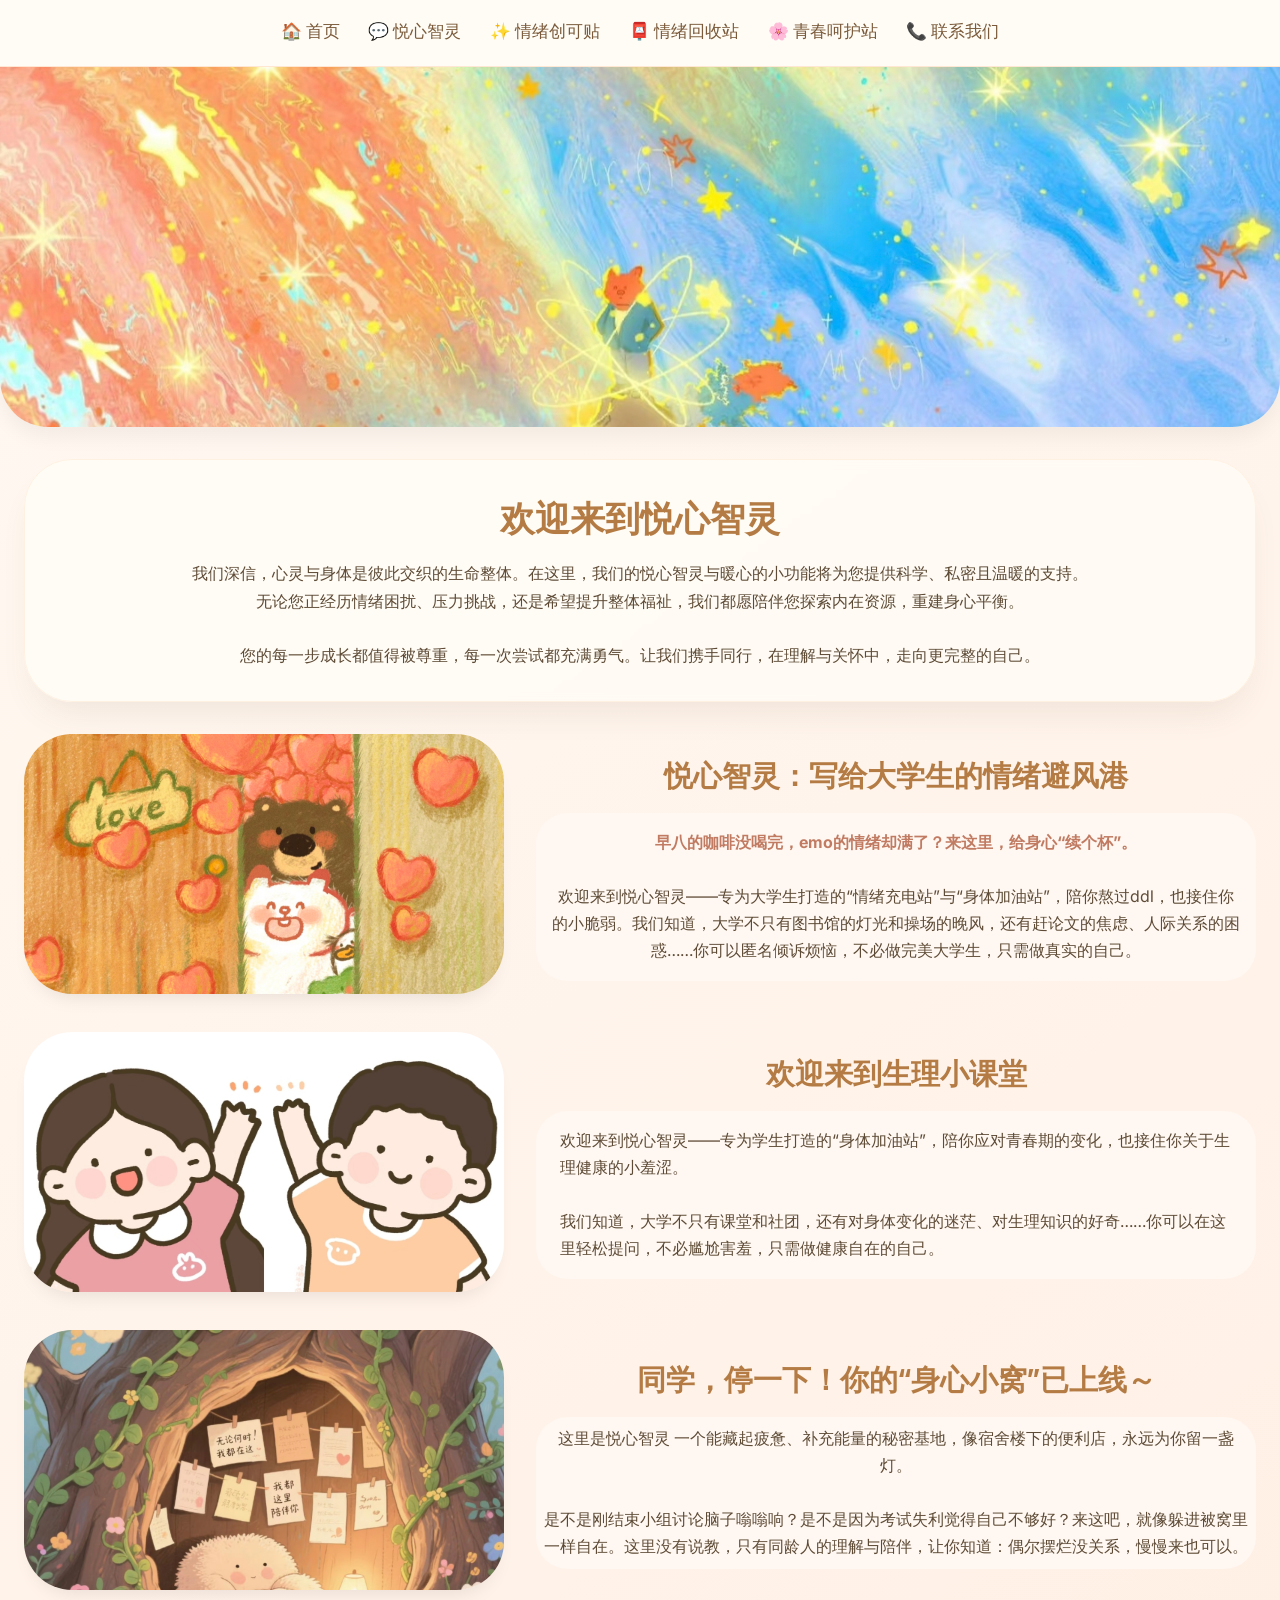
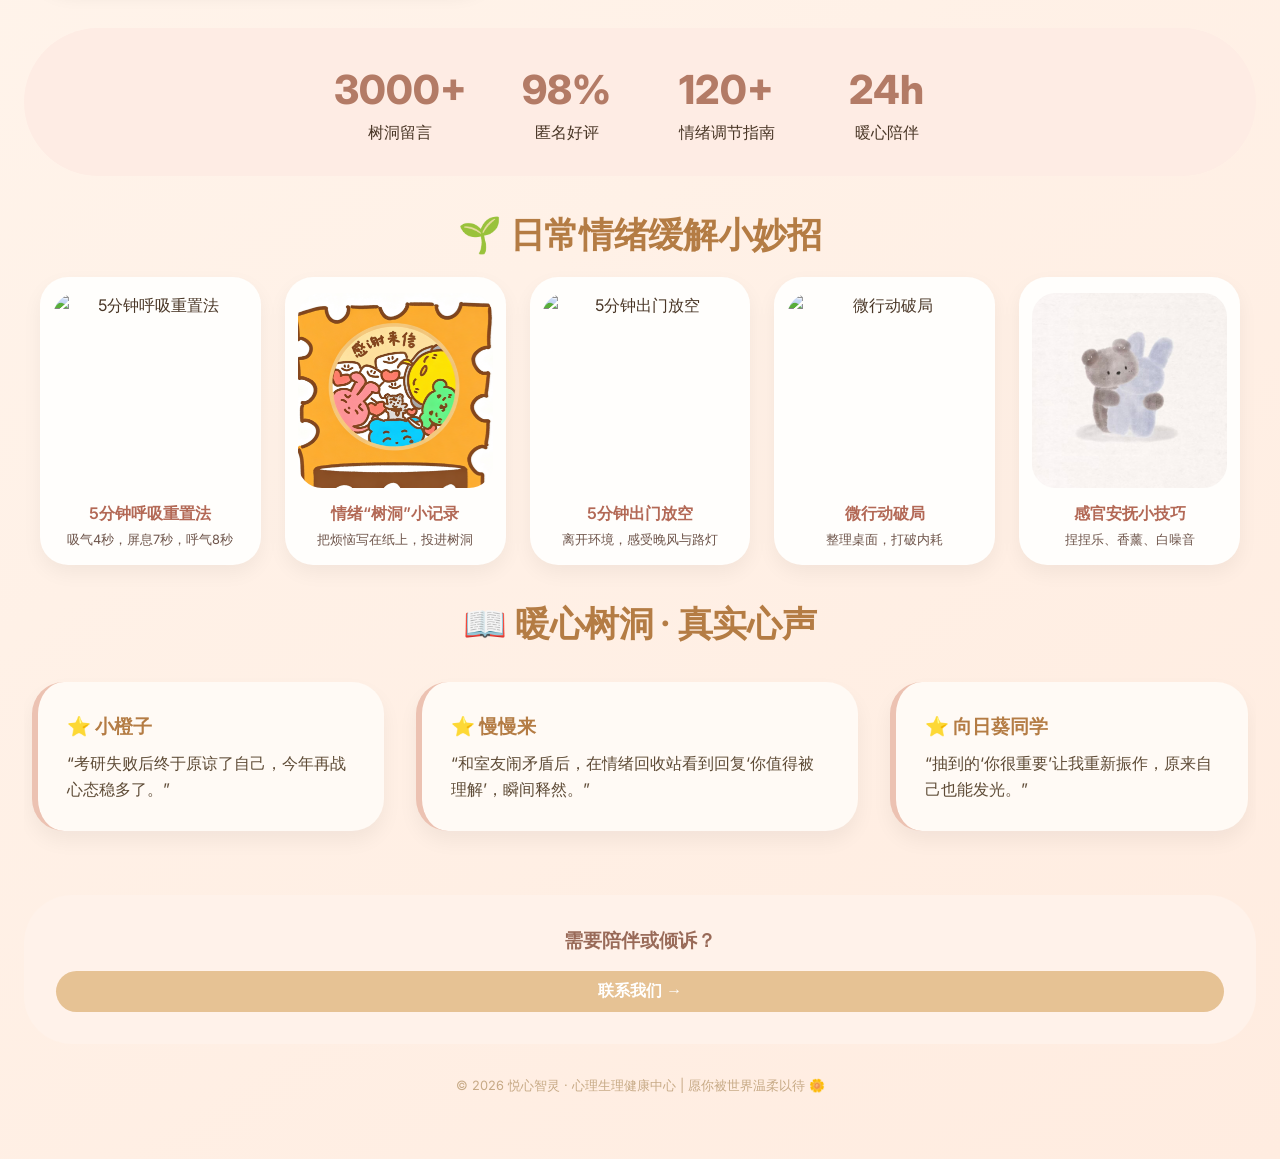
==== index.html @ 8deb1a59 "Add files via upload" ====
<!DOCTYPE html>
<html lang="zh-CN">
<head>
    <meta charset="UTF-8">
    <meta name="viewport" content="width=device-width, initial-scale=1.0, user-scalable=yes">
    <title>心屿暖伴 · 悦心智灵</title>
    <link href="https://fonts.googleapis.com/css2?family=Inter:opsz,wght@14..32,300;400;500;600&family=Quicksand:wght@400;500;600&display=swap" rel="stylesheet">
    <style>
        * {
            margin: 0;
            padding: 0;
            box-sizing: border-box;
        }

        body {
            background: linear-gradient(145deg, #fff9f2 0%, #ffece0 100%);
            font-family: 'Inter', 'Quicksand', 'PingFang SC', 'Microsoft YaHei', sans-serif;
            color: #4a3727;
            line-height: 1.5;
        }

        ::-webkit-scrollbar { width: 6px; }
        ::-webkit-scrollbar-track { background: #f7e8da; border-radius: 10px; }
        ::-webkit-scrollbar-thumb { background: #e2c7a5; border-radius: 10px; }

        /* 导航栏样式 */
        .navbar {
            background: rgba(255, 252, 245, 0.96);
            backdrop-filter: blur(12px);
            padding: 0.8rem 2rem;
            border-bottom: 1px solid #ffe7d4;
            position: sticky;
            top: 0;
            z-index: 100;
        }
        .nav-left {
            display: flex;
            gap: 1.8rem;
            flex-wrap: wrap;
            align-items: center;
            justify-content: center;
        }
        .nav-left a {
            color: #7a5a3a;
            text-decoration: none;
            font-weight: 500;
            font-size: 1.05rem;
            padding: 0.4rem 0;
            transition: 0.2s;
            cursor: pointer;
            border-bottom: 2px solid transparent;
        }
        .nav-left a:hover {
            color: #b16224;
            border-bottom-color: #e9b6a8;
        }

        /* 轮播图 */
        .carousel {
            position: relative;
            width: 100%;
            height: 360px;
            overflow: hidden;
            border-radius: 0 0 48px 48px;
            box-shadow: 0 10px 20px rgba(0,0,0,0.05);
        }
        .carousel-item {
            position: absolute;
            width: 100%;
            height: 100%;
            background-size: cover;
            background-position: center;
            opacity: 0;
            transition: opacity 1s ease;
        }
        .carousel-item.active { opacity: 1; }
        .item1 { background-image: url('images/1.jpg.jpg'); }
        .item2 { background-image: url('images/2.jpg.jpg'); }
        .item3 { background-image: url('images/3.jpg.jpg'); }
        .item4 { background-image: url('images/4.jpg.jpg'); }
        .item5 { background-image: url('images/5.jpg.jpg'); }

        .container {
            max-width: 1300px;
            margin: 2rem auto;
            padding: 0 1.5rem;
        }

        .page { display: none; }
        .page.active { display: block; }

        /* 首页卡片通用样式 */
        .welcome-card {
            background: rgba(255, 252, 245, 0.9);
            backdrop-filter: blur(4px);
            border-radius: 48px;
            box-shadow: 0 20px 35px -12px rgba(100, 70, 40, 0.1);
            border: 1px solid #fff1e2;
            padding: 2rem;
            margin-bottom: 2rem;
            transition: transform 0.2s;
            text-align: center;
        }
        .main-title {
            font-size: 2.2rem;
            font-weight: 700;
            color: #b47c44;
            margin-bottom: 1rem;
            text-align: center;
        }
        .sub-title { font-size: 1.2rem; color: #d9a066; margin-bottom: 1rem; text-align: center; }
        .content-text { font-size: 1rem; color: #5e4b36; line-height: 1.7; text-align: center; max-width: 900px; margin: 0 auto; }

        /* 情绪皆意义板块 */
        .emotion-section {
            background: #fffef9;
            border-radius: 55px;
            padding: 2rem;
            margin: 2rem 0;
            text-align: center;
            box-shadow: 0 12px 24px -10px rgba(0,0,0,0.05);
            border: 1px solid #fbe5d0;
        }
        .emotion-title {
            font-size: 2rem;
            font-weight: 800;
            color: #b47c44;
            margin-bottom: 1rem;
        }
        .emotion-desc {
            font-size: 1.1rem;
            color: #6c4e2c;
            max-width: 800px;
            margin: 0 auto 2rem auto;
            line-height: 1.6;
            background: #fef2e6;
            padding: 1rem 1.8rem;
            border-radius: 56px;
            text-wrap: balance;
            box-shadow: 0 2px 8px rgba(0,0,0,0.02);
        }
        .emotion-grid {
            display: grid;
            grid-template-columns: repeat(4, 1fr);
            gap: 1.5rem;
            margin-top: 1rem;
        }
        .emotion-card {
            text-align: center;
            background: #fffcf7;
            border-radius: 32px;
            padding: 1rem 0.5rem;
            transition: transform 0.2s;
            box-shadow: 0 4px 12px rgba(0,0,0,0.02);
        }
        .emotion-card:hover {
            transform: translateY(-4px);
        }
        .emotion-card img {
            width: 100%;
            aspect-ratio: 1 / 1;
            object-fit: cover;
            border-radius: 28px;
            background: #f7e9dc;
            box-shadow: 0 6px 14px rgba(0,0,0,0.05);
        }
        .emotion-card p {
            margin-top: 0.8rem;
            font-size: 0.9rem;
            font-weight: 500;
            color: #8e6a41;
            line-height: 1.3;
            background: #fef0e2;
            padding: 0.5rem 0.8rem;
            border-radius: 40px;
            display: inline-block;
            width: auto;
            max-width: 90%;
            box-shadow: 0 2px 6px rgba(0,0,0,0.02);
        }
        @media (max-width: 900px) {
            .emotion-grid { grid-template-columns: repeat(2, 1fr); }
        }
        @media (max-width: 500px) {
            .emotion-grid { grid-template-columns: 1fr; }
        }

        /* 为什么要管理情绪板块 */
        .emotion-management {
            background: #fffef9;
            border-radius: 48px;
            padding: 2.5rem 2rem 2rem 2rem;
            margin: 2rem 0;
            box-shadow: 0 20px 30px -12px rgba(0,0,0,0.1);
            border: 1px solid #fbe5d0;
        }
        .manage-title {
            font-size: 2.6rem;
            font-weight: 800;
            color: #b47c44;
            text-align: center;
            margin-bottom: 1.5rem;
            letter-spacing: -0.5px;
            text-shadow: 0 2px 4px rgba(0,0,0,0.02);
        }
        .manage-desc {
            font-size: 1.3rem;
            color: #6c4e2c;
            text-align: center;
            max-width: 850px;
            margin: 0 auto 2rem auto;
            line-height: 1.7;
            background: #fef2e6;
            padding: 1.4rem 2rem;
            border-radius: 64px;
            box-shadow: 0 6px 14px rgba(0,0,0,0.04);
            font-weight: 500;
        }
        .quote-card {
            background: #fffef9;
            border-radius: 50px;
            padding: 2rem;
            text-align: center;
            border: 1px solid #fbe5d0;
            max-width: 800px;
            margin: 0 auto;
        }
        .quote-text {
            background: #fef2e6;
            border-radius: 48px;
            padding: 1.5rem;
            margin: 1.5rem 0;
            font-size: 1.5rem;
            color: #6c4e2c;
        }
        .quote-buttons {
            display: flex;
            justify-content: center;
            flex-wrap: wrap;
            gap: 12px;
            margin: 1rem 0;
        }
        .quote-btn {
            background: #f3e4d4;
            border: none;
            border-radius: 60px;
            padding: 8px 20px;
            font-weight: 500;
            color: #8e6a41;
            cursor: pointer;
            transition: 0.2s;
        }
        .quote-btn:hover, .quote-btn.active {
            background: #e2bc8c;
            color: white;
        }

        /* 悦心智灵功能介绍板块 */
        .intro-section {
            background: #fffef9;
            border-radius: 48px;
            padding: 2rem;
            margin: 2rem 0;
            box-shadow: 0 12px 24px -10px rgba(0,0,0,0.05);
            border: 1px solid #fbe5d0;
        }
        .intro-section .intro-title {
            display: none;
        }
        .intro-sub {
            font-size: 1.1rem;
            color: #6c4e2c;
            text-align: center;
            max-width: 700px;
            margin: 0 auto 2rem auto;
            line-height: 1.6;
        }
        .feature-grid {
            display: grid;
            grid-template-columns: repeat(2, 1fr);
            gap: 1.8rem;
            margin-top: 1rem;
        }
        .feature-card {
            background: #fffcf7;
            border-radius: 32px;
            padding: 1.5rem;
            transition: transform 0.2s;
            box-shadow: 0 4px 12px rgba(0,0,0,0.02);
            border: 1px solid #fef0e2;
        }
        .feature-card:hover {
            transform: translateY(-4px);
            background: #fffdf9;
        }
        .feature-icon {
            font-size: 2.2rem;
            margin-bottom: 0.8rem;
        }
        .feature-card h4 {
            font-size: 1.3rem;
            color: #b47c44;
            margin-bottom: 0.5rem;
            font-weight: 600;
        }
        .feature-card p {
            font-size: 0.95rem;
            color: #7c5f44;
            line-height: 1.5;
        }
        @media (max-width: 700px) {
            .feature-grid { grid-template-columns: 1fr; }
        }

        /* 悦心智灵 聊天窗口 */
        .chat-container {
            background: #fffef9;
            border-radius: 48px;
            overflow: hidden;
            box-shadow: 0 20px 40px -12px rgba(0,0,0,0.15);
            border: 1px solid #fbe5d0;
            display: flex;
            flex-direction: column;
            height: 700px;
            width: 100%;
            margin: 0 auto;
        }
        .chat-header {
            background: #ffedd9;
            padding: 1rem 1.8rem;
            display: flex;
            align-items: center;
            gap: 14px;
            border-bottom: 1px solid #ffddc0;
        }
        .chat-avatar {
            background: #e6cfb5;
            width: 52px;
            height: 52px;
            border-radius: 60px;
            display: flex;
            align-items: center;
            justify-content: center;
            font-size: 28px;
        }
        .chat-header h3 {
            font-size: 1.3rem;
            color: #b47c44;
            font-weight: 600;
        }
        .chat-header p {
            font-size: 0.85rem;
            color: #ad8a62;
        }
        .chat-messages {
            flex: 1;
            overflow-y: auto;
            padding: 1.5rem;
            background: #fefbf7;
            display: flex;
            flex-direction: column;
            gap: 1rem;
        }
        .message {
            display: flex;
            align-items: flex-start;
            gap: 8px;
        }
        .message.user { justify-content: flex-end; }
        .message.user .bubble {
            background: #e0f0e8;
            color: #3f5a3c;
            border-radius: 26px 26px 8px 26px;
        }
        .message.bot .bubble {
            background: #ffffff;
            border: 1px solid #f5e0ce;
            color: #5f4a2e;
            border-radius: 26px 26px 26px 8px;
        }
        .bubble {
            max-width: 80%;
            padding: 10px 18px;
            font-size: 0.95rem;
            line-height: 1.45;
            box-shadow: 0 1px 2px rgba(0,0,0,0.02);
        }
        .chat-input-area {
            background: white;
            padding: 1rem;
            border-top: 1px solid #f0e0c0;
            display: flex;
            gap: 10px;
        }
        .chat-input-area input {
            flex: 1;
            border: 1px solid #f3e0ce;
            border-radius: 60px;
            padding: 12px 18px;
            outline: none;
            background: #fffcf5;
            font-size: 0.95rem;
        }
        .chat-input-area button {
            background: #e6c294;
            border: none;
            border-radius: 60px;
            padding: 0 28px;
            font-weight: 600;
            font-size: 1rem;
            color: white;
            cursor: pointer;
            transition: 0.2s;
        }
        .chat-input-area button:hover { background: #cfaa74; }

        /* 情绪回收站样式 */
        .two-columns {
            display: grid;
            grid-template-columns: 1fr 1fr;
            gap: 2rem;
            align-items: stretch;
        }
        @media (max-width: 800px) {
            .two-columns {
                grid-template-columns: 1fr;
                align-items: start;
            }
        }
        .message-wall {
            background: #fffcf5;
            border-radius: 40px;
            padding: 1.5rem;
            border: 1px solid #fbead9;
            display: flex;
            flex-direction: column;
            height: 100%;
        }
        .message-list {
            flex: 1;
            overflow-y: auto;
            margin-top: 1rem;
            display: flex;
            flex-direction: column;
            gap: 1rem;
            max-height: 500px;
        }
        .msg-item {
            background: #fffaf5;
            border-radius: 28px;
            padding: 1rem 1.2rem;
            box-shadow: 0 6px 14px rgba(0, 0, 0, 0.04);
            border-left: 6px solid #eecaa2;
            transition: transform 0.2s;
        }
        .msg-item:hover {
            transform: translateX(4px);
        }
        .msg-time {
            font-size: 0.7rem;
            color: #c2a07a;
            margin-top: 6px;
            text-align: right;
        }
        .message-wall textarea {
            width: 100%;
            flex: 1;
            min-height: 160px;
            border-radius: 28px;
            border: 1px solid #f2dfce;
            padding: 14px 18px;
            background: #fffcf7;
            resize: vertical;
            font-family: inherit;
            font-size: 1rem;
            line-height: 1.5;
            margin-bottom: 0.8rem;
        }
        .word-count {
            text-align: right;
            font-size: 0.7rem;
            color: #bb9a73;
            margin-top: 4px;
        }
        .warning {
            color: #e7a07a;
            font-size: 0.7rem;
            margin-top: 4px;
        }
        .btn {
            background: #e6c294;
            border: none;
            border-radius: 60px;
            padding: 10px 20px;
            font-weight: 600;
            color: white;
            cursor: pointer;
            margin-top: 1rem;
            width: 100%;
            font-size: 1rem;
        }
        .btn:hover {
            background: #cfaa74;
        }

        /* 日常情绪缓解小妙招 */
        .section-title {
            text-align: center;
            margin: 2rem 0 1rem;
        }
        .section-title h3 {
            font-size: 2.2rem;
            font-weight: 700;
            color: #b47c44;
            letter-spacing: -0.3px;
        }
        .tips-grid {
            display: grid;
            grid-template-columns: repeat(5, minmax(160px, 1fr));
            gap: 1.5rem;
            margin-top: 1rem;
            max-width: 1200px;
            margin-left: auto;
            margin-right: auto;
        }
        .tip-card {
            background: #fffefc;
            border-radius: 28px;
            box-shadow: 0 8px 20px rgba(0, 0, 0, 0.05);
            text-align: center;
            padding: 1rem 0.8rem;
            transition: all 0.3s ease;
            display: flex;
            flex-direction: column;
        }
        .tip-card:hover {
            transform: translateY(-6px);
            box-shadow: 0 20px 30px -12px rgba(0, 0, 0, 0.15);
        }
        .tip-card img {
            width: 100%;
            aspect-ratio: 1 / 1;
            object-fit: cover;
            border-radius: 24px;
        }
        .tip-card h4 {
            margin: 0.8rem 0 0.4rem;
            color: #b36956;
            font-size: 1rem;
            font-weight: 600;
        }
        .tip-card p {
            font-size: 0.8rem;
            color: #6e554b;
            line-height: 1.4;
            margin-top: auto;
        }
        @media (max-width: 1000px) {
            .tips-grid {
                grid-template-columns: repeat(3, 1fr);
                gap: 1rem;
            }
        }
        @media (max-width: 700px) {
            .tips-grid {
                grid-template-columns: repeat(2, 1fr);
            }
        }
        @media (max-width: 500px) {
            .tips-grid {
                grid-template-columns: 1fr;
            }
        }

        /* 暖心树洞 · 真实心声 */
        .story-slider {
            display: flex;
            gap: 2rem;
            overflow-x: auto;
            padding: 1rem 0.5rem 2rem;
            scrollbar-width: thin;
        }
        .story-card {
            background: #fffaf5;
            border-radius: 32px;
            padding: 1.8rem;
            min-width: 300px;
            box-shadow: 0 10px 20px rgba(0,0,0,0.05);
            border-left: 6px solid #ecc2b2;
            transition: transform 0.2s;
        }
        .story-card:hover {
            transform: translateY(-4px);
        }
        .story-card strong {
            font-size: 1.2rem;
            color: #b47c44;
            display: block;
            margin-bottom: 0.6rem;
        }
        .story-card {
            font-size: 1rem;
            line-height: 1.6;
            color: #5e4b36;
        }

        /* 数据统计样式 */
        .stats-grid {
            display: flex;
            justify-content: center;
            flex-wrap: wrap;
            gap: 2.5rem;
            background: #feece4;
            border-radius: 80px;
            padding: 2rem 1.5rem;
            margin: 2rem 0;
        }
        .stat-item { text-align: center; min-width: 120px; }
        .stat-number { font-size: 2.5rem; font-weight: 800; color: #b37b66; }

        /* ========== 联系我们模块 ========== */
        .contact-container {
            display: grid;
            grid-template-columns: 1fr 1fr;
            gap: 2rem;
            margin: 2rem 0;
        }
        @media (max-width: 800px) {
            .contact-container {
                grid-template-columns: 1fr;
            }
        }
        .notice-box {
            background: #fffef9;
            border-radius: 48px;
            padding: 2rem;
            border: 1px solid #fbe5d0;
            box-shadow: 0 12px 24px -10px rgba(0,0,0,0.05);
        }
        .notice-box h2 {
            font-size: 2rem;
            color: #b47c44;
            margin-bottom: 1.2rem;
            font-weight: 700;
            border-left: 5px solid #ecc2b2;
            padding-left: 1rem;
        }
        .notice-box p {
            color: #6c4e2c;
            margin-bottom: 1rem;
            line-height: 1.7;
            font-size: 1.05rem;
        }
        .notice-list {
            margin-top: 1.5rem;
            list-style: none;
            padding: 0;
        }
        .notice-list li {
            margin-bottom: 1.2rem;
            padding-left: 1.5rem;
            position: relative;
            color: #5e4b36;
            font-size: 1rem;
            line-height: 1.65;
        }
        .notice-list li::before {
            content: "●";
            color: #e2bc8c;
            position: absolute;
            left: 0;
            top: 0;
            font-size: 1rem;
        }
        .form-box {
            background: #fffef9;
            border-radius: 48px;
            padding: 2rem;
            border: 1px solid #fbe5d0;
            box-shadow: 0 12px 24px -10px rgba(0,0,0,0.05);
        }
        .form-title {
            font-size: 1.5rem;
            font-weight: 600;
            color: #b47c44;
            margin-bottom: 1.5rem;
            text-align: center;
        }
        .form-group {
            margin-bottom: 1.2rem;
        }
        .form-group label {
            display: block;
            font-weight: 500;
            color: #7a5a3a;
            margin-bottom: 0.3rem;
            font-size: 0.95rem;
        }
        .form-group input, .form-group textarea {
            width: 100%;
            padding: 0.8rem 1rem;
            border: 1px solid #f2dfce;
            border-radius: 28px;
            background: #fffcf7;
            font-family: inherit;
            font-size: 1rem;
            transition: 0.2s;
        }
        .form-group input:focus, .form-group textarea:focus {
            outline: none;
            border-color: #e2bc8c;
            box-shadow: 0 0 0 2px rgba(226,188,140,0.2);
        }
        .submit-btn {
            background: #e6c294;
            border: none;
            border-radius: 60px;
            padding: 0.8rem 1.5rem;
            font-weight: 600;
            font-size: 1rem;
            color: white;
            cursor: pointer;
            width: 100%;
            margin-top: 0.5rem;
            transition: 0.2s;
        }
        .submit-btn:hover {
            background: #cfaa74;
        }

        /* 其他辅助样式 */
        footer {
            text-align: center;
            padding: 2rem;
            color: #c7aa86;
            font-size: 0.8rem;
        }
        .login-box, .register-box {
            background: #fffcf5;
            border-radius: 48px;
            padding: 2rem;
            max-width: 400px;
            margin: 2rem auto;
        }
        .input-item {
            display: flex;
            align-items: center;
            border: 1px solid #f2dfce;
            border-radius: 60px;
            padding: 10px 18px;
            margin-bottom: 1rem;
            background: #fffcf5;
        }
        .input-item input { border: none; flex:1; outline: none; background: transparent; }
        .btn-login, .reg-btn {
            background: #e6c294;
            border: none;
            border-radius: 60px;
            padding: 10px;
            width: 100%;
            color: white;
            font-weight: bold;
            cursor: pointer;
        }
        .two-col-flex {
            display: flex;
            flex-wrap: wrap;
            gap: 2rem;
            align-items: center;
        }
        .col-img {
            flex: 1;
            min-width: 220px;
        }
        .col-img img {
            width: 100%;
            height: 260px;
            object-fit: cover;
            border-radius: 48px;
            box-shadow: 0 12px 20px -10px rgba(0,0,0,0.1);
        }
        .col-text {
            flex: 1.5;
        }
        /* 图片占位符样式 */
        .image-placeholder {
            width: 100%;
            height: 260px;
            background: #f7e9dc;
            border-radius: 48px;
            display: flex;
            align-items: center;
            justify-content: center;
            color: #b68b60;
            font-size: 1rem;
            text-align: center;
            border: 2px dashed #e2bc8c;
            font-weight: 500;
        }
        .physiology-title {
            font-size: 1.8rem;
            font-weight: 700;
            color: #b47c44;
            margin-bottom: 1rem;
        }
        .physiology-text {
            background: #fff8f2;
            padding: 1rem 1.5rem;
            border-radius: 32px;
            color: #5e4b36;
            line-height: 1.7;
            font-size: 1rem;
        }

        /* ======================
        🌟 青春呵护站 · 无黑色背景条，文字直接叠加图片
        ====================== */
        .youth-container {
            background: rgba(255, 252, 245, 0.9);
            backdrop-filter: blur(4px);
            border-radius: 48px;
            box-shadow: 0 20px 35px -12px rgba(100, 70, 40, 0.1);
            border: 1px solid #fff1e2;
            padding: 3rem 2rem;
            max-width: 1100px;
            margin: 0 auto;
        }
        .youth-page-title {
            text-align: center;
            font-size: 32px;
            font-weight: 600;
            color: #b47c44;
            margin-bottom: 0.6rem;
        }
        .youth-page-sub {
            text-align: center;
            color: #c49676;
            margin-bottom: 3rem;
            font-size: 16px;
        }
        .youth-section-title {
            text-align: center;
            font-size: 22px;
            font-weight: 600;
            margin-bottom: 1.8rem;
        }
        .girls-title { color: #e68a9e; }
        .boys-title { color: #7aa9d4; }
        .flip-group {
            display: grid;
            grid-template-columns: repeat(3, 1fr);
            gap: 28px;
            margin-bottom: 3rem;
        }
        .flip-card {
            width: 100%;
            height: 300px;
            perspective: 1000px;
            cursor: pointer;
        }
        .flip-inner {
            position: relative;
            width: 100%;
            height: 100%;
            transition: transform 0.6s;
            transform-style: preserve-3d;
            border-radius: 28px;
        }
        .flip-card.flipped .flip-inner {
            transform: rotateY(180deg);
        }
        .flip-front, .flip-back {
            position: absolute;
            width: 100%;
            height: 100%;
            backface-visibility: hidden;
            border-radius: 28px;
            display: flex;
            flex-direction: column;
            align-items: center;
            justify-content: center;
            padding: 0;
            box-shadow: 0 8px 20px rgba(0,0,0,0.08);
            overflow: hidden;
        }
        .flip-front img {
            width: 100%;
            height: 100%;
            object-fit: cover;
            display: block;
        }
        .flip-front .question-text {
            position: absolute;
            bottom: 16px;
            left: 0;
            right: 0;
            text-align: center;
            color: white;
            font-size: 16px;
            font-weight: 600;
            text-shadow: 0 1px 4px rgba(0,0,0,0.6);
            padding: 8px 12px;
            background: transparent;
            line-height: 1.4;
        }
        .flip-back {
            background: #fff;
            transform: rotateY(180deg);
            padding: 24px;
            text-align: center;
            font-size: 15px;
            line-height: 1.6;
            color: #4a3727;
            display: flex;
            flex-direction: column;
            justify-content: center;
        }
        @media (max-width: 900px) {
            .flip-group { grid-template-columns: repeat(2, 1fr); }
            .flip-card { height: 280px; }
        }
        @media (max-width: 600px) {
            .flip-group { grid-template-columns: 1fr; }
            .flip-card { height: 260px; }
            .flip-front .question-text { font-size: 14px; bottom: 8px; }
        }

        /* 新增：青春呵护站内图文板块（女生/男生） */
        .youth-tips-section {
            margin-top: 3rem;
            border-top: 1px solid #fbe5d0;
            padding-top: 2rem;
        }
        .youth-tips-title {
            font-size: 1.6rem;
            font-weight: 600;
            color: #b47c44;
            text-align: center;
            margin-bottom: 1.5rem;
        }

        @media (max-width: 600px) {
            .nav-left a { font-size: 0.95rem; }
        }
    </style>
</head>
<body>

<div class="navbar">
    <div class="nav-left">
        <a onclick="showPage('home')">🏠 首页</a>
        <a onclick="showPage('mind')">💬 悦心智灵</a>
        <a onclick="showPage('bandage')">✨ 情绪创可贴</a>
        <a onclick="showPage('recycle')">📮 情绪回收站</a>
        <a onclick="showPage('youth')">🌸 青春呵护站</a>
        <a onclick="showPage('contact')">📞 联系我们</a>
    </div>
</div>

<div class="carousel">
    <div class="carousel-item active item1"></div>
    <div class="carousel-item item2"></div>
    <div class="carousel-item item3"></div>
    <div class="carousel-item item4"></div>
    <div class="carousel-item item5"></div>
</div>

<div class="container">
    <!-- 首页内容 -->
    <div id="home" class="page active">
        <div class="welcome-card">
            <div class="main-title">欢迎来到悦心智灵</div>
            <div class="content-text">我们深信，心灵与身体是彼此交织的生命整体。在这里，我们的悦心智灵与暖心的小功能将为您提供科学、私密且温暖的支持。无论您正经历情绪困扰、压力挑战，还是希望提升整体福祉，我们都愿陪伴您探索内在资源，重建身心平衡。<br><br>您的每一步成长都值得被尊重，每一次尝试都充满勇气。让我们携手同行，在理解与关怀中，走向更完整的自己。</div>
        </div>

        <div class="two-col-flex" style="margin-bottom: 2rem;">
            <div class="col-img"><img src="images/避风港.jpg.jpg" alt="情绪避风港"></div>
            <div class="col-text">
                <div class="main-title" style="font-size: 1.8rem;">悦心智灵：写给大学生的情绪避风港</div>
                <div class="content-text" style="background:#fff8f2; padding:1rem; border-radius:32px;"><strong style="color:#c17b62;">早八的咖啡没喝完，emo的情绪却满了？来这里，给身心“续个杯”。</strong><br><br>欢迎来到悦心智灵——专为大学生打造的“情绪充电站”与“身体加油站”，陪你熬过ddl，也接住你的小脆弱。我们知道，大学不只有图书馆的灯光和操场的晚风，还有赶论文的焦虑、人际关系的困惑……你可以匿名倾诉烦恼，不必做完美大学生，只需做真实的自己。</div>
            </div>
        </div>

        <div class="two-col-flex" style="margin-bottom: 2rem;">
            <div class="col-img">
                <img src="images/生理.jpg" alt="生理小课堂">
            </div>
            <div class="col-text">
                <div class="main-title" style="font-size: 1.8rem;">欢迎来到生理小课堂</div>
                <div class="physiology-text">
                    欢迎来到悦心智灵——专为学生打造的“身体加油站”，陪你应对青春期的变化，也接住你关于生理健康的小羞涩。<br><br>
                    我们知道，大学不只有课堂和社团，还有对身体变化的迷茫、对生理知识的好奇……你可以在这里轻松提问，不必尴尬害羞，只需做健康自在的自己。
                </div>
            </div>
        </div>

        <div class="two-col-flex" style="margin-bottom: 2rem;">
            <div class="col-img"><img src="images/暖心小窝.jpg.jpg" alt="身心小窝"></div>
            <div class="col-text">
                <div class="main-title" style="font-size: 1.8rem;">同学，停一下！你的“身心小窝”已上线～</div>
                <div class="content-text" style="background:#fff8f2; padding:0.5rem; border-radius:32px;">这里是悦心智灵 一个能藏起疲惫、补充能量的秘密基地，像宿舍楼下的便利店，永远为你留一盏灯。<br><br>是不是刚结束小组讨论脑子嗡嗡响？是不是因为考试失利觉得自己不够好？来这吧，就像躲进被窝里一样自在。这里没有说教，只有同龄人的理解与陪伴，让你知道：偶尔摆烂没关系，慢慢来也可以。</div>
            </div>
        </div>

        <div class="stats-grid">
            <div class="stat-item"><div class="stat-number">3000+</div><div>树洞留言</div></div>
            <div class="stat-item"><div class="stat-number">98%</div><div>匿名好评</div></div>
            <div class="stat-item"><div class="stat-number">120+</div><div>情绪调节指南</div></div>
            <div class="stat-item"><div class="stat-number">24h</div><div>暖心陪伴</div></div>
        </div>

        <div class="section-title">
            <h3>🌱 日常情绪缓解小妙招</h3>
        </div>
        <div class="tips-grid">
            <div class="tip-card"><img src="images/breath.png.png" alt="5分钟呼吸重置法"><h4>5分钟呼吸重置法</h4><p>吸气4秒，屏息7秒，呼气8秒</p></div>
            <div class="tip-card"><img src="images/letter.png.png" alt="情绪树洞小记录"><h4>情绪“树洞”小记录</h4><p>把烦恼写在纸上，投进树洞</p></div>
            <div class="tip-card"><img src="images/jump.png.png" alt="5分钟出门放空"><h4>5分钟出门放空</h4><p>离开环境，感受晚风与路灯</p></div>
            <div class="tip-card"><img src="images/run.png.jpg" alt="微行动破局"><h4>微行动破局</h4><p>整理桌面，打破内耗</p></div>
            <div class="tip-card"><img src="images/hug.png.png" alt="感官安抚小技巧"><h4>感官安抚小技巧</h4><p>捏捏乐、香薰、白噪音</p></div>
        </div>

        <div class="section-title">
            <h3>📖 暖心树洞 · 真实心声</h3>
        </div>
        <div class="story-slider">
            <div class="story-card"><strong>⭐ 小橙子</strong>“考研失败后终于原谅了自己，今年再战心态稳多了。”</div>
            <div class="story-card"><strong>⭐ 慢慢来</strong>“和室友闹矛盾后，在情绪回收站看到回复‘你值得被理解’，瞬间释然。”</div>
            <div class="story-card"><strong>⭐ 向日葵同学</strong>“抽到的‘你很重要’让我重新振作，原来自己也能发光。”</div>
        </div>
        <div style="background: #fff2ea; border-radius: 48px; padding: 2rem; text-align: center; margin-top: 2rem;">
            <h3 style="color:#996a58;">需要陪伴或倾诉？</h3>
            <button class="btn" onclick="showPage('contact')" style="margin-top: 1rem;">联系我们 →</button>
        </div>
    </div>

    <!-- 青春呵护站（六张翻转卡片 + 新增图文板块） -->
    <div id="youth" class="page">
        <div class="youth-container">
            <div class="youth-page-title">🌸 青春呵护站</div>
            <div class="youth-page-sub">点击卡片翻转查看答案</div>

            <div class="youth-section-title girls-title">女生篇</div>
            <div class="flip-group">
                <div class="flip-card" onclick="this.classList.toggle('flipped')">
                    <div class="flip-inner">
                        <div class="flip-front">
                            <img src="images/经期.jpg" alt="经期可以运动吗？">
                            <div class="question-text"></div>
                        </div>
                        <div class="flip-back">可以，适度舒缓运动有益，需避免剧烈跑跳等高强度运动。</div>
                    </div>
                </div>
                <div class="flip-card" onclick="this.classList.toggle('flipped')">
                    <div class="flip-inner">
                        <div class="flip-front">
                            <img src="images/肚子痛.jpg" alt="经期肚子痛正常吗？">
                            <div class="question-text"></div>
                        </div>
                        <div class="flip-back">轻微疼痛属正常，可热敷缓解，剧痛持续请及时就医检查。</div>
                    </div>
                </div>
                <div class="flip-card" onclick="this.classList.toggle('flipped')">
                    <div class="flip-inner">
                        <div class="flip-front">
                            <img src="images/内裤.jpg" alt="内裤上有分泌物正常吗？">
                            <div class="question-text">？</div>
                        </div>
                        <div class="flip-back">正常，这是身体自我清洁的保护机制，无色无味就无需担心。</div>
                    </div>
                </div>
            </div>

            <div class="youth-section-title boys-title">男生篇</div>
            <div class="flip-group">
                <div class="flip-card" onclick="this.classList.toggle('flipped')">
                    <div class="flip-inner">
                        <div class="flip-front">
                            <img src="images/遗精.jpg" alt="遗精是正常现象吗？">
                            <div class="question-text"></div>
                        </div>
                        <div class="flip-back">完全正常，是青春期生殖系统成熟、具备生育能力的标志。</div>
                    </div>
                </div>
                <div class="flip-card" onclick="this.classList.toggle('flipped')">
                    <div class="flip-inner">
                        <div class="flip-front">
                            <img src="images/长痘痘.jpg" alt="长痘痘是身体出问题了吗？">
                            <div class="question-text"></div>
                        </div>
                        <div class="flip-back">不是，是青春期激素变化引起的正常现象，注意清洁与饮食即可。</div>
                    </div>
                </div>
                <div class="flip-card" onclick="this.classList.toggle('flipped')">
                    <div class="flip-inner">
                        <div class="flip-front">
                            <img src="images/声音.jpg" alt="声音变粗是生病了吗？">
                            <div class="question-text"></div>
                        </div>
                        <div class="flip-back">不是，是男生进入变声期的正常特征，要注意保护嗓子，不大声嘶吼。</div>
                    </div>
                </div>
            </div>

            <!-- 新增图文板块：女生部分 -->
            <div class="youth-tips-section">
                <div class="two-col-flex" style="margin-bottom: 2rem;">
                    <div class="col-img">
                        <!-- 图片占位符，请替换为您的实际图片 -->
                        <div class="image-placeholder"><img src="images/女生.jpg" alt=""></div>
                        <!-- 替换示例：<img src="images/girl_care.jpg" alt="致女孩·温柔守护自己"> -->
                    </div>
                    <div class="col-text">
                        <div class="physiology-title">🌷 致女孩 · 温柔守护自己</div>
                        <div class="physiology-text">
                            每个女孩的成长都伴随着独特的生理变化🌸，这是青春最自然的印记。不必害羞，也不用焦虑🫂，认真了解自己、好好照顾自己，就是最棒的成长。注意卫生、规律作息，坦然接纳身体的每一个变化✨。你值得被温柔对待，更要学会好好爱自己，健康自信地走过青春时光🌞。
                        </div>
                    </div>
                </div>
            </div>

            <!-- 新增图文板块：男生部分 -->
            <div class="youth-tips-section" style="border-top: none; padding-top: 0;">
                <div class="two-col-flex" style="margin-bottom: 0;">
                    <div class="col-img">
                        <!-- 图片占位符，请替换为您的实际图片 -->
                        <div class="image-placeholder"><img src="images/男生.jpg" alt=""></div>
                        <!-- 替换示例：<img src="images/boy_growth.jpg" alt="致男孩·坦然拥抱成长"> -->
                    </div>
                    <div class="col-text">
                        <div class="physiology-title">🌿 致男孩 · 坦然拥抱成长</div>
                        <div class="physiology-text">
                            青春期的身体变化都是正常的成长信号🌱，不用紧张也不必迷茫。保持良好作息与个人卫生🧼，用科学的心态看待生理知识，同时学会尊重、理解身边的同学🤝。做阳光、自律、有担当的少年，坦然面对成长，健康向上，成为更好的自己💪。
                        </div>
                    </div>
                </div>
            </div>
        </div>
    </div>

    <!-- 悦心智灵页面 -->
    <div id="mind" class="page">
        <div class="chat-container">
            <div class="chat-header">
                <div class="chat-avatar">🧸</div>
                <div>
                    <h3>悦心智灵 · 为你定制的温柔陪伴</h3>
                    <p>心理·生理知识｜方法建议｜暖心陪伴</p>
                </div>
            </div>
            <div class="chat-messages" id="chatMessages">
                <div class="message bot"><div class="bubble">🌱 嗨～ 我是悦心智灵，你的心灵树洞+健康助手。可以和我聊聊情绪、压力，或问“焦虑怎么办”“失眠怎么改善”，我会给你温柔的方法和建议 💌</div></div>
            </div>
            <div class="chat-input-area">
                <input type="text" id="userInput" placeholder="说些什么吧，我会认真听..." autocomplete="off">
                <button id="sendBtn">发送</button>
            </div>
        </div>
        <div class="intro-section">
            <div class="intro-sub">你可以在这里卸下防备，安心做自己。我不仅懂你的情绪，更带着扎实的能力，稳稳接住你的每一份需求。</div>
            <div class="feature-grid">
                <div class="feature-card"><div class="feature-icon">📚</div><h4>靠谱信息助手</h4><p>采用「双知识库+联网兜底」的混合检索模式，AI生成内容均标注说明，让你看得安心、用得放心。</p></div>
                <div class="feature-card"><div class="feature-icon">💛</div><h4>情绪陪伴伙伴</h4><p>识别你的低落、迷茫，为你匹配温暖的句子，给你恰到好处的鼓励与安慰。</p></div>
                <div class="feature-card"><div class="feature-icon">🌳</div><h4>匿名树洞空间</h4><p>可以悄悄投稿心事，也能随机抽取他人的温暖留言，实现无声的双向互助。</p></div>
                <div class="feature-card"><div class="feature-icon">🩺</div><h4>健康知识卡片</h4><p>把专业健康知识整理成易懂的卡片形式，轻松读懂、快速获取实用信息。</p></div>
            </div>
            <p style="text-align: center; margin-top: 1.8rem; color: #b47c44; font-style: italic;">✨ 我会根据你的每一句话，自动判断并组合最合适的服务方式，陪你慢慢走过每一段路。 ✨</p>
        </div>
    </div>

    <!-- 情绪创可贴页面 -->
    <div id="bandage" class="page">
        <div class="emotion-section">
            <div class="emotion-title">情绪皆有意义</div>
            <div class="emotion-desc">你有没有想过，每一次情绪波动，都是内心在向你传递信号？情绪不是敌人，而是未被满足的心理需求在“敲门”。</div>
            <div class="emotion-grid">
                <div class="emotion-card"><img src="images/愤怒.jpg" alt="愤怒"><p>愤怒：捍卫边界，保护自我权益</p></div>
                <div class="emotion-card"><img src="images/悲伤.jpg" alt="悲伤"><p>悲伤：释放压力，促进疗愈成长</p></div>
                <div class="emotion-card"><img src="images/恐惧.jpg" alt="恐惧"><p>恐惧：预警危险，激发自我保护</p></div>
                <div class="emotion-card"><img src="images/快乐.jpg" alt="快乐"><p>快乐：强化动力，增进人际联结</p></div>
                <div class="emotion-card"><img src="images/焦虑.jpg" alt="焦虑"><p>焦虑：提醒未竟之事，推动行动</p></div>
                <div class="emotion-card"><img src="images/嫉妒.jpg" alt="嫉妒"><p>嫉妒：揭示渴望，激励自我提升</p></div>
                <div class="emotion-card"><img src="images/羞愧.jpg" alt="羞愧"><p>羞愧：修正行为，适应社会规范</p></div>
                <div class="emotion-card"><img src="images/孤独.jpg" alt="孤独"><p>孤独：呼唤深度关系，回归真实需求</p></div>
            </div>
        </div>
        <div class="emotion-management">
            <div class="manage-title">💡 为什么要管理情绪？</div>
            <div class="manage-desc">为什么放任情绪会消耗能量，影响决策和关系；而压抑情绪则可能转化为身体疾病或心理问题。<br>真正的情绪管理，是学会“听懂”情绪的语言，找到需求，理性应对。</div>
            <div class="quote-card">
                <h2>✨ 情绪创可贴 · 暖句撷珍 ✨</h2>
                <p class="sub-title" style="margin-bottom: 0;">一字一句，皆是星光。选择你的心境，让句子治愈你</p>
                <div class="quote-text" id="sentenceDisplay">“长风破浪会有时，直挂云帆济沧海。” —— 李白</div>
                <div class="quote-buttons">
                    <button class="quote-btn" data-cat="励志">🔥 励志·热血</button>
                    <button class="quote-btn" data-cat="情感">💖 情感·温暖</button>
                    <button class="quote-btn" data-cat="学习">📚 学习·沉淀</button>
                    <button class="quote-btn" id="randomAllBtn">🍃 随机一句（总库）</button>
                </div>
            </div>
        </div>
    </div>

    <!-- 情绪回收站页面 -->
    <div id="recycle" class="page">
        <div class="two-columns">
            <div class="message-wall">
                <h3>🍃 轻阅心语</h3>
                <p style="color:#b68b60;">跨越山海在此相逢，一字一句皆是真心。</p>
                <div class="message-list" id="messageList">
                    <div style="text-align:center; color:#c7aa86;">加载留言中...</div>
                </div>
            </div>
            <div class="message-wall">
                <h3>🌸 抒言 · 树洞</h3>
                <p style="color:#b68b60;">匿名倾诉，我们会守护每一份真诚。</p>
                <textarea id="msgContent" rows="4" placeholder="此刻你想说的话...（系统会过滤不当词汇）" maxlength="200"></textarea>
                <div class="word-count"><span id="wordCount">0</span>/200</div>
                <div class="warning" id="filterWarn" style="display:none;">⚠️ 包含敏感词，请修改后重试</div>
                <button class="btn" id="submitMsgBtn">✨ 匿名寄出</button>
            </div>
        </div>
    </div>

    <!-- 联系我们页面 -->
    <div id="contact" class="page">
        <div class="contact-container">
            <div class="notice-box">
                <h2>📬 留言须知</h2>
                <p>欢迎您进入“联系我们”栏目，并就您的问题和疑问进行咨询留言。</p>
                <ul class="notice-list">
                    <li>请根据咨询类型选择对应渠道，业务合作使用合作专线或邮箱，技术问题通过官网工单或技术热线反馈，其他问题可使用通用联系方式，避免信息错漏影响处理进度；</li>
                    <li>联系时请务必完整提供必要信息，如姓名、联系方式、具体需求等。描述问题需清晰准确，业务合作附上合作意向及方案，技术咨询说明系统环境、报错信息等，以便我们快速定位并解决问题；</li>
                    <li>工作日9:00-18:00内，电话、微信客服即时响应；邮件、在线留言24小时内回复；节假日及非工作时间留言，将在工作日开始后优先处理；紧急事务可拨打值班经理电话，但仅限真正紧急情况；</li>
                    <li>我们严格遵守隐私政策，对您提供的个人及商业信息加密处理，未经授权绝不向第三方披露，让您安心沟通；</li>
                    <li>如需面谈，请提前3个工作日通过电话或邮件预约，告知来访人数、时间及具体需求，我们将协调相关人员并安排接待。</li>
                </ul>
                <p style="margin-top: 1rem; color:#b47c44;">感谢您对我们的关注、理解和支持！</p>
            </div>
            <div class="form-box">
                <div class="form-title">如果您有任何疑问或建议，欢迎给我们留言</div>
                <div class="form-group">
                    <label>您的姓名</label>
                    <input type="text" placeholder="请填写您的姓名">
                </div>
                <div class="form-group">
                    <label>您的电话</label>
                    <input type="tel" placeholder="请填写您的联系电话">
                </div>
                <div class="form-group">
                    <label>您的邮箱</label>
                    <input type="email" placeholder="example@domain.com">
                </div>
                <div class="form-group">
                    <label>您的微信</label>
                    <input type="text" placeholder="微信号（选填）">
                </div>
                <div class="form-group">
                    <label>需求内容</label>
                    <textarea rows="4" placeholder="请详细描述您的问题或需求..."></textarea>
                </div>
                <button class="submit-btn">提交信息</button>
            </div>
        </div>
    </div>
<footer>© 2026 悦心智灵 · 心理生理健康中心 | 愿你被世界温柔以待 🌼</footer>

<script src="https://cdn.jsdelivr.net/npm/canvas-confetti@1.6.0/dist/confetti.browser.min.js"></script>
<script>
    // 页面切换
    function showPage(pageId) {
        document.querySelectorAll('.page').forEach(p => p.classList.remove('active'));
        document.getElementById(pageId).classList.add('active');
        window.scrollTo({ top: 0, behavior: 'smooth' });
    }
    function togglePwd() {
        let pwd = document.getElementById('pwd');
        if(pwd) pwd.type = pwd.type === 'password' ? 'text' : 'password';
    }
    const items = document.querySelectorAll('.carousel-item');
    let current = 0;
    setInterval(() => {
        items[current].classList.remove('active');
        current = (current + 1) % items.length;
        items[current].classList.add('active');
    }, 5000);

    // 悦心智灵 聊天智能体（流式）
    const chatMessagesDiv = document.getElementById('chatMessages');
    const userInput = document.getElementById('userInput');
    const sendBtn = document.getElementById('sendBtn');
    function addMessage(text, isUser) {
        const msgDiv = document.createElement('div');
        msgDiv.className = `message ${isUser ? 'user' : 'bot'}`;
        msgDiv.innerHTML = `<div class="bubble">${text.replace(/\n/g, '<br>')}</div>`;
        chatMessagesDiv.appendChild(msgDiv);
        chatMessagesDiv.scrollTop = chatMessagesDiv.scrollHeight;
    }
    const BOT_ID = "7627136285853581363";
    const API_KEY = "pat_DX6jLqajggG6zOmbpoOJ9KMH0iDGi6kSAvD3s3jX9wQgyyk0eMUYSuzJwHSDPDwp";
    async function callCozeBot(userMessage, thinkingId) {
        const userId = "web_user_" + Date.now();
        try {
            const response = await fetch("https://api.coze.cn/v3/chat", {
                method: "POST",
                headers: { "Authorization": `Bearer ${API_KEY}`, "Content-Type": "application/json" },
                body: JSON.stringify({ bot_id: BOT_ID, user_id: userId, stream: true, auto_save_history: true, additional_messages: [{ role: "user", content: userMessage, content_type: "text" }] })
            });
            if (!response.ok || !response.body) throw new Error(`请求失败，状态码：${response.status}`);
            const reader = response.body.getReader();
            const decoder = new TextDecoder();
            let fullReply = "", buffer = "";
            let cardData = null;  // 新增：存储卡片数据

            while (true) {
                const { done, value } = await reader.read();
                if (done) break;
                buffer += decoder.decode(value, { stream: true });
                const lines = buffer.split('\n');
                buffer = lines.pop() || "";
                for (const line of lines) {
                    const trimmed = line.trim();
                    if (trimmed.startsWith('data:')) {
                        const jsonStr = trimmed.substring(5).trim();
                        if (jsonStr === '[DONE]') continue;
                        try {
                            const eventData = JSON.parse(jsonStr);
                            if (eventData.type === "answer" && eventData.content) {
                                fullReply = eventData.content;
                            }
                            // 检测卡片数据：有两种可能的格式
                            // 1. eventData.type === "card" 且 eventData.data
                            // 2. eventData.card_type !== undefined
                            if (eventData.type === "card" && eventData.data) {
                                cardData = eventData;
                            } else if (eventData.card_type !== undefined) {
                                cardData = eventData;
                            }
                        } catch (e) {}
                    }
                }
            }

            // 移除“思考”气泡
            const thinkElem = document.getElementById(thinkingId);
            if (thinkElem) thinkElem.remove();

            // 清洗 Markdown 函数（保持原样）
            function cleanMarkdown(text) {
                if (!text) return text;
                return text.replace(/^>\s*/gm, '').replace(/\*\*(.*?)\*\*/g, '$1').replace(/\*(.*?)\*/g, '$1').replace(/`(.*?)`/g, '$1').replace(/\n{3,}/g, '\n\n').trim();
            }

            // 【核心改动】如果有卡片数据，渲染卡片；否则显示普通文本
            if (cardData) {
                renderCard(cardData);
            } else if (fullReply) {
                const cleanedReply = cleanMarkdown(fullReply);
                const parsedReply = parseMarkdownImages(cleanedReply);
                addMessage(parsedReply, false);
            } else {
                addMessage("小暖暂时无法回答，请稍后再试～", false);
            }
            chatMessagesDiv.scrollTop = chatMessagesDiv.scrollHeight;
            return fullReply;
        } catch (error) {
            console.error(error);
            const thinkElem = document.getElementById(thinkingId);
            if (thinkElem) thinkElem.remove();
            addMessage("网络开小差了，请稍后再试～ 🌱", false);
            return "网络开小差了，请稍后再试～ 🌱";
        }
    }
    function parseMarkdownImages(text) {
        if (!text) return text;
        // 匹配 Markdown 图片语法: ![alt](url)
        return text.replace(/!\[(.*?)\]\((.*?)\)/g, function(match, alt, url) {
            // 安全处理 URL，防止 XSS
            const safeUrl = url.replace(/[<>]/g, '');
            const safeAlt = alt.replace(/[<>]/g, '');
            return `<img src="${safeUrl}" alt="${safeAlt}" style="max-width: 100%; border-radius: 12px; margin: 8px 0; box-shadow: 0 2px 8px rgba(0,0,0,0.1);">`;
        });
    }
    function renderCard(cardData) {
        // 1. 解析 data 字段
        let cardContent = null;
        try {
            if (typeof cardData.data === 'string') {
                cardContent = JSON.parse(cardData.data);
            } else if (cardData.data) {
                cardContent = cardData.data;
            } else {
                cardContent = cardData;
            }
        } catch (e) {
            console.error("解析卡片数据失败", e);
            addMessage("卡片内容无法加载，请稍后再试", false);
            return;
        }

        // 2. 获取变量定义对象
        const variables = cardContent.variables || {};
        
        // 辅助函数：提取变量实际值（优先 value，其次 defaultValue）
        function getVarValue(varObj) {
            if (!varObj) return '';
            if (varObj.value !== undefined && varObj.value !== null && varObj.value !== '') {
                return varObj.value;
            }
            if (varObj.defaultValue !== undefined && varObj.defaultValue !== null && varObj.defaultValue !== '') {
                return varObj.defaultValue;
            }
            return '';
        }

        // 3. 提取各个字段（注意变量名与您卡片中的 ID 完全一致）
        const title = getVarValue(variables.SKvAQyA1Ba) || "步骤说明";
        const applyTo = getVarValue(variables.zID1pVupPe) || "适用人群";
        let steps = getVarValue(variables.kMmCuHVDAs) || "";
        const tips = getVarValue(variables.fC20z6AJvt) || "";
        const imgUrl = getVarValue(variables.ShAK2VMqCS) || "";

        // 4. 处理 steps（支持换行分隔）
        let stepsArray = [];
        if (typeof steps === 'string') {
            if (steps.includes('\n')) {
                stepsArray = steps.split('\n').filter(s => s.trim());
            } else if (steps.trim()) {
                stepsArray = [steps.trim()];
            }
        } else if (Array.isArray(steps)) {
            stepsArray = steps;
        }

        // 5. 构建 HTML 卡片（美观且安全）
        let html = `<div style="background: #fff9f0; border-radius: 24px; padding: 16px; border: 1px solid #f0e0c0; max-width: 100%; box-shadow: 0 4px 12px rgba(0,0,0,0.05);">`;
        if (title) html += `<h4 style="color: #b47c44; margin-bottom: 12px; font-size: 1.2rem;">📋 ${escapeHtml(title)}</h4>`;
        if (applyTo) html += `<p style="color: #8e6a41; font-size: 0.85rem; margin-bottom: 12px;"><strong>👥 适用人群：</strong>${escapeHtml(applyTo)}</p>`;
        if (stepsArray.length) {
            html += `<ol style="margin: 12px 0; padding-left: 20px;">`;
            stepsArray.forEach(step => {
                html += `<li style="margin-bottom: 8px; color: #5e4b36;">${escapeHtml(step)}</li>`;
            });
            html += `</ol>`;
        }
        if (tips) html += `<div style="background: #feece4; border-radius: 16px; padding: 10px; margin-top: 8px;"><strong>💡 小贴士：</strong> ${escapeHtml(tips)}</div>`;
        // 如果有图片 URL，显示图片
        if (imgUrl && imgUrl.trim() !== '' && (imgUrl.startsWith('http://') || imgUrl.startsWith('https://'))) {
            html += `<div style="margin-top: 12px;"><img src="${escapeHtml(imgUrl)}" alt="卡片配图" style="max-width: 100%; border-radius: 12px;"></div>`;
        }
        html += `</div>`;

        // 6. 添加到聊天区
        const msgDiv = document.createElement('div');
        msgDiv.className = 'message bot';
        msgDiv.innerHTML = `<div class="bubble">${html}</div>`;
        chatMessagesDiv.appendChild(msgDiv);
        chatMessagesDiv.scrollTop = chatMessagesDiv.scrollHeight;
    }
    async function sendMessage() {
        const msg = userInput.value.trim();
        if (!msg) return;
        addMessage(msg, true);
        userInput.value = '';
        const thinkingId = 'think_' + Date.now();
        const thinkingDiv = document.createElement('div');
        thinkingDiv.id = thinkingId;
        thinkingDiv.className = 'message bot';
        thinkingDiv.innerHTML = `<div class="bubble">🤔 小暖正在思考...</div>`;
        chatMessagesDiv.appendChild(thinkingDiv);
        chatMessagesDiv.scrollTop = chatMessagesDiv.scrollHeight;
        try {
            await callCozeBot(msg, thinkingId);
            const thinkingElem = document.getElementById(thinkingId);
            if (thinkingElem) thinkingElem.remove();
        } catch (error) {
            console.error(error);
            const thinkingElem = document.getElementById(thinkingId);
            if (thinkingElem) thinkingElem.remove();
            addMessage("网络开小差了，请稍后再试～ 🌱", false);
        }
    }
    if (sendBtn) sendBtn.addEventListener('click', sendMessage);
    if (userInput) userInput.addEventListener('keypress', (e) => { if (e.key === 'Enter') sendMessage(); });

    // 情绪创可贴 暖句撷珍
    const sentenceDB = {
        励志: ["“长风破浪会有时，直挂云帆济沧海。” —— 李白", "“每一次跌倒，都是为了更坚定地站起。你的韧性，比困难更强大。”", "“纵有疾风起，人生不言弃。”", "“你比你想象的更有力量。”"],
        情感: ["“爱不是彼此凝视，而是一起朝同一个方向看。” —— 《小王子》", "“你被安稳地爱着，应该有做任何事的勇气。”", "世界上所有的惊喜和好运，都是你积累的温柔。”", "愿你被很多人爱，如果没有，愿你在寂寞中学会宽容。"],
        学习: ["“学向勤中得，萤窗万卷书。”", "“学习是终身浪漫的开始。”", "不必焦虑比别人慢，你只是在扎根。”", "重复是学习之母，坚持是质变之钥。"]
    };
    const allSentences = [...sentenceDB.励志, ...sentenceDB.情感, ...sentenceDB.学习];
    function getRandomSentence(category) {
        if (category && sentenceDB[category]) return sentenceDB[category][Math.floor(Math.random() * sentenceDB[category].length)];
        return allSentences[Math.floor(Math.random() * allSentences.length)];
    }
    const sentenceDisplay = document.getElementById('sentenceDisplay');
    function updateSentence(category) {
        if (sentenceDisplay) sentenceDisplay.innerText = `${getRandomSentence(category)}`;
        if (typeof canvasConfetti === 'function') canvasConfetti({ particleCount: 60, spread: 50, origin: { y: 0.7 } });
    }
    document.querySelectorAll('.quote-btn[data-cat]').forEach(btn => btn.addEventListener('click', () => updateSentence(btn.getAttribute('data-cat'))));
    document.getElementById('randomAllBtn')?.addEventListener('click', () => updateSentence(null));
    updateSentence(null);

    // 情绪回收站 留言板
    const sensitiveWords = ["傻逼","弱智","白痴","脑残","垃圾","废物","去死","自杀","他妈的","操你","sb","蠢货","色情"];
    function hasSensitive(text) { return sensitiveWords.some(word => text.toLowerCase().includes(word)); }
    const STORAGE_KEY = "heart_messages_recycle";
    function loadMessages() {
        const stored = localStorage.getItem(STORAGE_KEY);
        if (stored) { try { return JSON.parse(stored); } catch(e) { return []; } }
        return [{ content: "今天和妈妈打了一通电话，感觉生活又有光了。", timestamp: Date.now() - 86400000 }, { content: "考研压力好大，但看到这句话突然被治愈: 你的努力星星看得见。", timestamp: Date.now() - 172800000 }];
    }
    function saveMessages(messages) { localStorage.setItem(STORAGE_KEY, JSON.stringify(messages)); }
    function renderMessages() {
        let messages = loadMessages();
        messages.sort((a,b) => b.timestamp - a.timestamp);
        const container = document.getElementById('messageList');
        if (!container) return;
        if (messages.length === 0) { container.innerHTML = '<div style="text-align:center; color:#c2a07a;">✨ 还没有匿名心语，来做第一个暖心人吧 ✨</div>'; return; }
        let html = '';
        messages.slice(0, 20).forEach(msg => {
            const date = new Date(msg.timestamp);
            const timeStr = `${date.getMonth()+1}/${date.getDate()} ${date.getHours().toString().padStart(2,'0')}:${date.getMinutes().toString().padStart(2,'0')}`;
            html += `<div class="msg-item"><div>📝 ${escapeHtml(msg.content)}</div><div class="msg-time">🕊️ 匿名 · ${timeStr}</div></div>`;
        });
        container.innerHTML = html;
    }
    function escapeHtml(str) { return str.replace(/[&<>]/g, m => ({'&':'&amp;','<':'&lt;','>':'&gt;'}[m])); }
    const msgTextarea = document.getElementById('msgContent');
    const wordSpan = document.getElementById('wordCount');
    if(msgTextarea) msgTextarea.addEventListener('input', function() { if (wordSpan) wordSpan.innerText = this.value.length; });
    document.getElementById('submitMsgBtn')?.addEventListener('click', () => {
        let content = msgTextarea.value.trim();
        if (!content) return alert("请写下一些话语～");
        if (content.length > 200) return alert("字数请控制在200字以内");
        if (hasSensitive(content)) { document.getElementById('filterWarn').style.display = 'block'; return; }
        document.getElementById('filterWarn').style.display = 'none';
        const messages = loadMessages();
        messages.unshift({ content: content, timestamp: Date.now() });
        saveMessages(messages);
        renderMessages();
        msgTextarea.value = '';
        if (wordSpan) wordSpan.innerText = '0';
        alert("✨ 你的心语已匿名存入轻阅心语，感谢分享 ✨");
    });
    renderMessages();

    // 联系我们 反馈存储
    function submitFeedback(type, textareaId) {
        const content = document.getElementById(textareaId).value.trim();
        if (!content) return alert("请填写内容后再提交");
        const key = type === 'suggestion' ? 'user_suggestions' : 'user_experiences';
        let arr = JSON.parse(localStorage.getItem(key) || '[]');
        arr.push({ content: content, time: Date.now() });
        localStorage.setItem(key, JSON.stringify(arr));
        alert("感谢您的反馈！我们会认真阅读并优化🌱");
        document.getElementById(textareaId).value = '';
    }
    document.getElementById('submitSuggestionBtn')?.addEventListener('click', () => submitFeedback('suggestion', 'suggestionInput'));
    document.getElementById('submitExpBtn')?.addEventListener('click', () => submitFeedback('experience', 'experienceInput'));
</script>
</body>
</html>
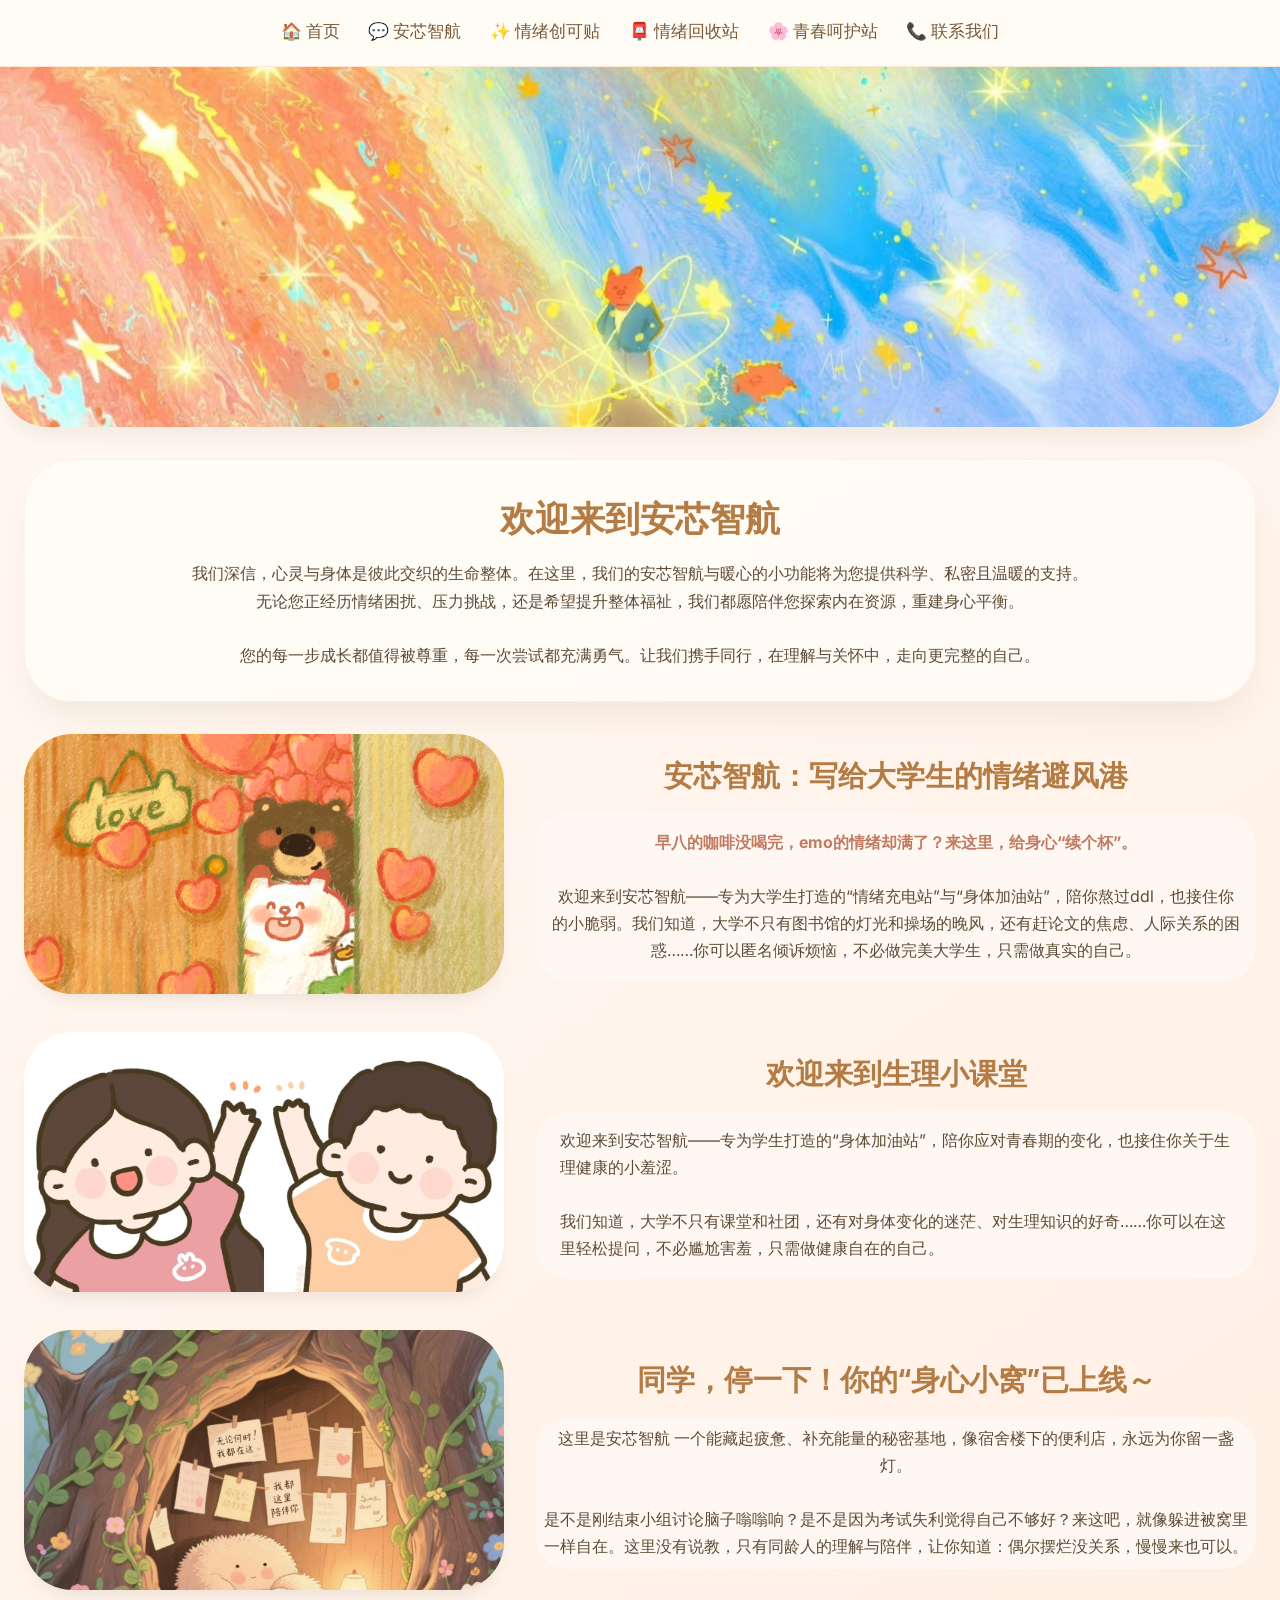
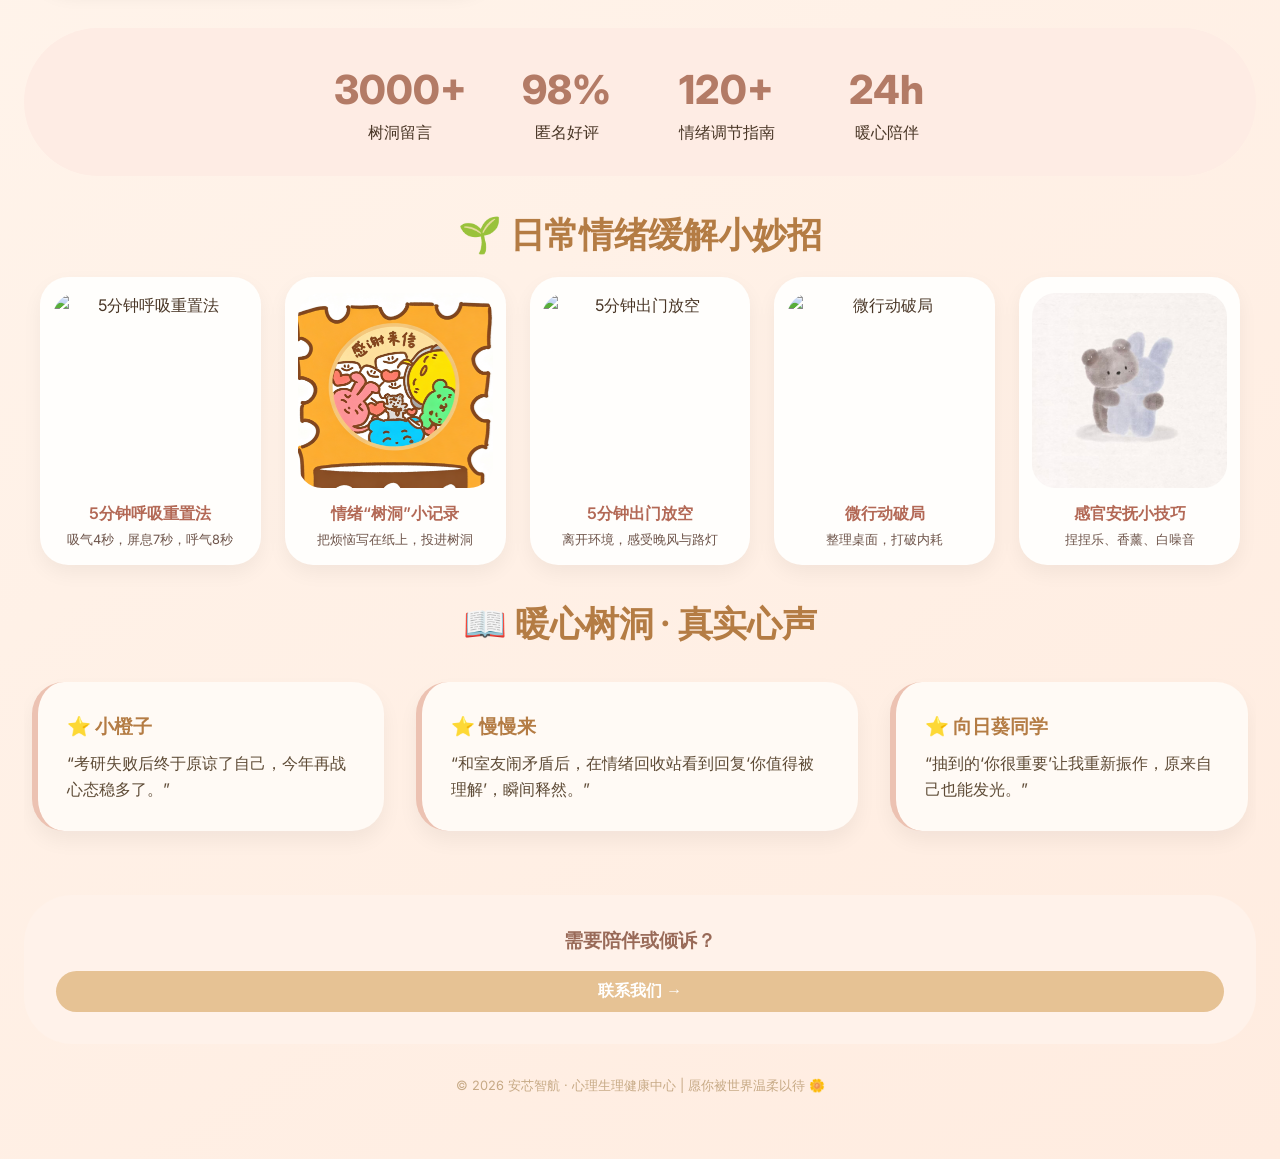
==== commit a4d4c90b: "Add files via upload" ====
--- a/index.html
+++ b/index.html
@@ -3,7 +3,7 @@
 <head>
     <meta charset="UTF-8">
     <meta name="viewport" content="width=device-width, initial-scale=1.0, user-scalable=yes">
-    <title>心屿暖伴 · 悦心智灵</title>
+    <title>心屿暖伴 · 安芯智航</title>
     <link href="https://fonts.googleapis.com/css2?family=Inter:opsz,wght@14..32,300;400;500;600&family=Quicksand:wght@400;500;600&display=swap" rel="stylesheet">
     <style>
         * {
@@ -255,7 +255,7 @@
             color: white;
         }
 
-        /* 悦心智灵功能介绍板块 */
+        /* 安芯智航功能介绍板块 */
         .intro-section {
             background: #fffef9;
             border-radius: 48px;
@@ -312,7 +312,7 @@
             .feature-grid { grid-template-columns: 1fr; }
         }
 
-        /* 悦心智灵 聊天窗口 */
+        /* 安芯智航 聊天窗口 */
         .chat-container {
             background: #fffef9;
             border-radius: 48px;
@@ -949,7 +949,7 @@
 <div class="navbar">
     <div class="nav-left">
         <a onclick="showPage('home')">🏠 首页</a>
-        <a onclick="showPage('mind')">💬 悦心智灵</a>
+        <a onclick="showPage('mind')">💬 安芯智航</a>
         <a onclick="showPage('bandage')">✨ 情绪创可贴</a>
         <a onclick="showPage('recycle')">📮 情绪回收站</a>
         <a onclick="showPage('youth')">🌸 青春呵护站</a>
@@ -969,15 +969,15 @@
     <!-- 首页内容 -->
     <div id="home" class="page active">
         <div class="welcome-card">
-            <div class="main-title">欢迎来到悦心智灵</div>
-            <div class="content-text">我们深信，心灵与身体是彼此交织的生命整体。在这里，我们的悦心智灵与暖心的小功能将为您提供科学、私密且温暖的支持。无论您正经历情绪困扰、压力挑战，还是希望提升整体福祉，我们都愿陪伴您探索内在资源，重建身心平衡。<br><br>您的每一步成长都值得被尊重，每一次尝试都充满勇气。让我们携手同行，在理解与关怀中，走向更完整的自己。</div>
+            <div class="main-title">欢迎来到安芯智航</div>
+            <div class="content-text">我们深信，心灵与身体是彼此交织的生命整体。在这里，我们的安芯智航与暖心的小功能将为您提供科学、私密且温暖的支持。无论您正经历情绪困扰、压力挑战，还是希望提升整体福祉，我们都愿陪伴您探索内在资源，重建身心平衡。<br><br>您的每一步成长都值得被尊重，每一次尝试都充满勇气。让我们携手同行，在理解与关怀中，走向更完整的自己。</div>
         </div>
 
         <div class="two-col-flex" style="margin-bottom: 2rem;">
             <div class="col-img"><img src="images/避风港.jpg.jpg" alt="情绪避风港"></div>
             <div class="col-text">
-                <div class="main-title" style="font-size: 1.8rem;">悦心智灵：写给大学生的情绪避风港</div>
-                <div class="content-text" style="background:#fff8f2; padding:1rem; border-radius:32px;"><strong style="color:#c17b62;">早八的咖啡没喝完，emo的情绪却满了？来这里，给身心“续个杯”。</strong><br><br>欢迎来到悦心智灵——专为大学生打造的“情绪充电站”与“身体加油站”，陪你熬过ddl，也接住你的小脆弱。我们知道，大学不只有图书馆的灯光和操场的晚风，还有赶论文的焦虑、人际关系的困惑……你可以匿名倾诉烦恼，不必做完美大学生，只需做真实的自己。</div>
+                <div class="main-title" style="font-size: 1.8rem;">安芯智航：写给大学生的情绪避风港</div>
+                <div class="content-text" style="background:#fff8f2; padding:1rem; border-radius:32px;"><strong style="color:#c17b62;">早八的咖啡没喝完，emo的情绪却满了？来这里，给身心“续个杯”。</strong><br><br>欢迎来到安芯智航——专为大学生打造的“情绪充电站”与“身体加油站”，陪你熬过ddl，也接住你的小脆弱。我们知道，大学不只有图书馆的灯光和操场的晚风，还有赶论文的焦虑、人际关系的困惑……你可以匿名倾诉烦恼，不必做完美大学生，只需做真实的自己。</div>
             </div>
         </div>
 
@@ -988,7 +988,7 @@
             <div class="col-text">
                 <div class="main-title" style="font-size: 1.8rem;">欢迎来到生理小课堂</div>
                 <div class="physiology-text">
-                    欢迎来到悦心智灵——专为学生打造的“身体加油站”，陪你应对青春期的变化，也接住你关于生理健康的小羞涩。<br><br>
+                    欢迎来到安芯智航——专为学生打造的“身体加油站”，陪你应对青春期的变化，也接住你关于生理健康的小羞涩。<br><br>
                     我们知道，大学不只有课堂和社团，还有对身体变化的迷茫、对生理知识的好奇……你可以在这里轻松提问，不必尴尬害羞，只需做健康自在的自己。
                 </div>
             </div>
@@ -998,7 +998,7 @@
             <div class="col-img"><img src="images/暖心小窝.jpg.jpg" alt="身心小窝"></div>
             <div class="col-text">
                 <div class="main-title" style="font-size: 1.8rem;">同学，停一下！你的“身心小窝”已上线～</div>
-                <div class="content-text" style="background:#fff8f2; padding:0.5rem; border-radius:32px;">这里是悦心智灵 一个能藏起疲惫、补充能量的秘密基地，像宿舍楼下的便利店，永远为你留一盏灯。<br><br>是不是刚结束小组讨论脑子嗡嗡响？是不是因为考试失利觉得自己不够好？来这吧，就像躲进被窝里一样自在。这里没有说教，只有同龄人的理解与陪伴，让你知道：偶尔摆烂没关系，慢慢来也可以。</div>
+                <div class="content-text" style="background:#fff8f2; padding:0.5rem; border-radius:32px;">这里是安芯智航 一个能藏起疲惫、补充能量的秘密基地，像宿舍楼下的便利店，永远为你留一盏灯。<br><br>是不是刚结束小组讨论脑子嗡嗡响？是不是因为考试失利觉得自己不够好？来这吧，就像躲进被窝里一样自在。这里没有说教，只有同龄人的理解与陪伴，让你知道：偶尔摆烂没关系，慢慢来也可以。</div>
             </div>
         </div>
 
@@ -1138,18 +1138,18 @@
         </div>
     </div>
 
-    <!-- 悦心智灵页面 -->
+    <!-- 安芯智航页面 -->
     <div id="mind" class="page">
         <div class="chat-container">
             <div class="chat-header">
                 <div class="chat-avatar">🧸</div>
                 <div>
-                    <h3>悦心智灵 · 为你定制的温柔陪伴</h3>
+                    <h3>安芯智航 · 为你定制的温柔陪伴</h3>
                     <p>心理·生理知识｜方法建议｜暖心陪伴</p>
                 </div>
             </div>
             <div class="chat-messages" id="chatMessages">
-                <div class="message bot"><div class="bubble">🌱 嗨～ 我是悦心智灵，你的心灵树洞+健康助手。可以和我聊聊情绪、压力，或问“焦虑怎么办”“失眠怎么改善”，我会给你温柔的方法和建议 💌</div></div>
+                <div class="message bot"><div class="bubble">🌱 嗨～ 我是安芯智航，你的心灵树洞+健康助手。可以和我聊聊情绪、压力，或问“焦虑怎么办”“失眠怎么改善”，我会给你温柔的方法和建议 💌</div></div>
             </div>
             <div class="chat-input-area">
                 <input type="text" id="userInput" placeholder="说些什么吧，我会认真听..." autocomplete="off">
@@ -1263,7 +1263,7 @@
             </div>
         </div>
     </div>
-<footer>© 2026 悦心智灵 · 心理生理健康中心 | 愿你被世界温柔以待 🌼</footer>
+<footer>© 2026 安芯智航 · 心理生理健康中心 | 愿你被世界温柔以待 🌼</footer>
 
 <script src="https://cdn.jsdelivr.net/npm/canvas-confetti@1.6.0/dist/confetti.browser.min.js"></script>
 <script>
@@ -1285,7 +1285,7 @@
         items[current].classList.add('active');
     }, 5000);
 
-    // 悦心智灵 聊天智能体（流式）
+    // 安芯智航 聊天智能体（流式）
     const chatMessagesDiv = document.getElementById('chatMessages');
     const userInput = document.getElementById('userInput');
     const sendBtn = document.getElementById('sendBtn');
@@ -1298,6 +1298,146 @@
     }
     const BOT_ID = "7627136285853581363";
     const API_KEY = "pat_DX6jLqajggG6zOmbpoOJ9KMH0iDGi6kSAvD3s3jX9wQgyyk0eMUYSuzJwHSDPDwp";
+    function renderCard(cardData) {
+        console.log("进入 renderCard，卡片原始数据:", cardData);
+        // 1. 解析 data 字段
+        let cardContent = null;
+        try {
+            if (typeof cardData.data === 'string') {
+                cardContent = JSON.parse(cardData.data);
+            } else if (cardData.data) {
+                cardContent = cardData.data;
+            } else {
+                cardContent = cardData;
+            }
+        } catch (e) {
+            console.error("解析卡片数据失败", e);
+            addMessage("卡片内容无法加载，请稍后再试", false);
+            return;
+        }
+
+        const variables = cardContent.variables || {};
+
+        // 辅助函数：提取变量的最终值（字符串或图片 URL）
+        function getVarValue(varObj) {
+            if (!varObj) return '';
+            // 1. 优先取 value 字段（通常是最终值）
+            if (varObj.value !== undefined && varObj.value !== null && varObj.value !== '') {
+                // 如果 value 本身是对象，且包含图片数组
+                if (typeof varObj.value === 'object') {
+                    return extractImageUrl(varObj.value);
+                }
+                return String(varObj.value);
+            }
+            // 2. 其次取 defaultValue
+            if (varObj.defaultValue !== undefined && varObj.defaultValue !== null && varObj.defaultValue !== '') {
+                // 如果 defaultValue 是对象（例如图片结构）
+                if (typeof varObj.defaultValue === 'object') {
+                    return extractImageUrl(varObj.defaultValue);
+                }
+                return String(varObj.defaultValue);
+            }
+            return '';
+        }
+
+        // 专门从对象中提取图片 URL
+        function extractImageUrl(obj) {
+            if (!obj || typeof obj !== 'object') return '';
+            // 情况1：obj.data.image_urls 数组
+            if (obj.data && Array.isArray(obj.data.image_urls) && obj.data.image_urls.length > 0) {
+                return obj.data.image_urls[0];
+            }
+            // 情况2：obj.image_urls 数组
+            if (Array.isArray(obj.image_urls) && obj.image_urls.length > 0) {
+                return obj.image_urls[0];
+            }
+            // 情况3：obj.url 字符串
+            if (typeof obj.url === 'string' && obj.url.startsWith('http')) {
+                return obj.url;
+            }
+            // 情况4：直接就是字符串 URL
+            if (typeof obj === 'string' && obj.startsWith('http')) {
+                return obj;
+            }
+            return '';
+        }
+
+        // 提取各个字段
+        const title = getVarValue(variables.SKvAQyA1Ba) || "步骤说明";
+        const applyTo = getVarValue(variables.zID1pVupPe) || "适用人群";
+        let steps = getVarValue(variables.kMmCuHVDAs) || "";
+        const tips = getVarValue(variables.fC20z6AJvt) || "";
+        const imgUrl = getVarValue(variables.ShAK2VMqCS) || "";
+
+        // 处理 steps（支持换行分隔）
+        let stepsArray = [];
+        if (typeof steps === 'string') {
+            if (steps.includes('\n')) {
+                stepsArray = steps.split('\n').filter(s => s.trim());
+            } else if (steps.trim()) {
+                stepsArray = [steps.trim()];
+            }
+        } else if (Array.isArray(steps)) {
+            stepsArray = steps;
+        }
+
+        // 构建 HTML 卡片
+        let html = `<div style="background: #fff9f0; border-radius: 24px; padding: 16px; border: 1px solid #f0e0c0; max-width: 100%; box-shadow: 0 4px 12px rgba(0,0,0,0.05);">`;
+        if (title) html += `<h4 style="color: #b47c44; margin-bottom: 12px; font-size: 1.2rem;">📋 ${escapeHtml(title)}</h4>`;
+        if (applyTo) html += `<p style="color: #8e6a41; font-size: 0.85rem; margin-bottom: 12px;"><strong>👥 适用人群：</strong>${escapeHtml(applyTo)}</p>`;
+        if (stepsArray.length) {
+            html += `<ol style="margin: 12px 0; padding-left: 20px;">`;
+            stepsArray.forEach(step => {
+                html += `<li style="margin-bottom: 8px; color: #5e4b36;">${escapeHtml(step)}</li>`;
+            });
+            html += `</ol>`;
+        }
+        if (tips) html += `<div style="background: #feece4; border-radius: 16px; padding: 10px; margin-top: 8px;"><strong>💡 小贴士：</strong> ${escapeHtml(tips)}</div>`;
+        // 显示图片（如果有）
+        if (imgUrl && imgUrl.trim() !== '' && (imgUrl.startsWith('http://') || imgUrl.startsWith('https://'))) {
+            // 添加 onerror 处理，当图片加载失败时显示 SVG 占位图
+            const placeholderSvg = "data:image/svg+xml,%3Csvg xmlns='http://www.w3.org/2000/svg' width='200' height='200' viewBox='0 0 24 24' fill='none' stroke='%23b47c44' stroke-width='2' stroke-linecap='round' stroke-linejoin='round'%3E%3Crect x='3' y='3' width='18' height='18' rx='2' ry='2'%3E%3C/rect%3E%3Ccircle cx='8.5' cy='8.5' r='1.5' fill='%23b47c44'%3E%3C/circle%3E%3Cpolyline points='21 15 16 10 5 21'%3E%3C/polyline%3E%3C/svg%3E";
+            html += `<div style="margin-top: 12px;">
+                <img src="${escapeHtml(imgUrl)}" 
+                     alt="卡片配图" 
+                     style="max-width: 100%; border-radius: 12px;" 
+                     referrerpolicy="no-referrer"
+                     onerror="this.onerror=null; this.src='${placeholderSvg}'; this.alt='图片加载失败';">
+                <p style="font-size: 0.75rem; color: #c2a07a; text-align: center; margin-top: 4px;">⚠️ 图片加载失败，可尝试刷新页面</p>
+            </div>`;
+        }
+        html += `</div>`;
+
+        // 添加到聊天区
+        const msgDiv = document.createElement('div');
+        msgDiv.className = 'message bot';
+        msgDiv.innerHTML = `<div class="bubble">${html}</div>`;
+        chatMessagesDiv.appendChild(msgDiv);
+        chatMessagesDiv.scrollTop = chatMessagesDiv.scrollHeight;
+    }
+    async function sendMessage() {
+        const msg = userInput.value.trim();
+        if (!msg) return;
+        addMessage(msg, true);
+        userInput.value = '';
+        const thinkingId = 'think_' + Date.now();
+        const thinkingDiv = document.createElement('div');
+        thinkingDiv.id = thinkingId;
+        thinkingDiv.className = 'message bot';
+        thinkingDiv.innerHTML = `<div class="bubble">🤔 安芯智航正在思考...</div>`;
+        chatMessagesDiv.appendChild(thinkingDiv);
+        chatMessagesDiv.scrollTop = chatMessagesDiv.scrollHeight;
+        try {
+            await callCozeBot(msg, thinkingId);
+            const thinkingElem = document.getElementById(thinkingId);
+            if (thinkingElem) thinkingElem.remove();
+        } catch (error) {
+            console.error(error);
+            const thinkingElem = document.getElementById(thinkingId);
+            if (thinkingElem) thinkingElem.remove();
+            addMessage("网络开小差了，请稍后再试～ 🌱", false);
+        }
+    }
     async function callCozeBot(userMessage, thinkingId) {
         const userId = "web_user_" + Date.now();
         try {
@@ -1331,10 +1471,17 @@
                             // 检测卡片数据：有两种可能的格式
                             // 1. eventData.type === "card" 且 eventData.data
                             // 2. eventData.card_type !== undefined
+                            // 检测卡片数据的多种可能
                             if (eventData.type === "card" && eventData.data) {
                                 cardData = eventData;
                             } else if (eventData.card_type !== undefined) {
                                 cardData = eventData;
+                            } else if (eventData.content_type === "card" && eventData.content) {
+                                // 有些卡片会放在 content 字段里
+                                try {
+                                    const cardObj = JSON.parse(eventData.content);
+                                    if (cardObj.card_type !== undefined) cardData = cardObj;
+                                } catch(e) {}
                             }
                         } catch (e) {}
                     }
@@ -1359,7 +1506,7 @@
                 const parsedReply = parseMarkdownImages(cleanedReply);
                 addMessage(parsedReply, false);
             } else {
-                addMessage("小暖暂时无法回答，请稍后再试～", false);
+                addMessage("安芯智航暂时无法回答，请稍后再试～", false);
             }
             chatMessagesDiv.scrollTop = chatMessagesDiv.scrollHeight;
             return fullReply;
@@ -1381,105 +1528,7 @@
             return `<img src="${safeUrl}" alt="${safeAlt}" style="max-width: 100%; border-radius: 12px; margin: 8px 0; box-shadow: 0 2px 8px rgba(0,0,0,0.1);">`;
         });
     }
-    function renderCard(cardData) {
-        // 1. 解析 data 字段
-        let cardContent = null;
-        try {
-            if (typeof cardData.data === 'string') {
-                cardContent = JSON.parse(cardData.data);
-            } else if (cardData.data) {
-                cardContent = cardData.data;
-            } else {
-                cardContent = cardData;
-            }
-        } catch (e) {
-            console.error("解析卡片数据失败", e);
-            addMessage("卡片内容无法加载，请稍后再试", false);
-            return;
-        }
-
-        // 2. 获取变量定义对象
-        const variables = cardContent.variables || {};
-        
-        // 辅助函数：提取变量实际值（优先 value，其次 defaultValue）
-        function getVarValue(varObj) {
-            if (!varObj) return '';
-            if (varObj.value !== undefined && varObj.value !== null && varObj.value !== '') {
-                return varObj.value;
-            }
-            if (varObj.defaultValue !== undefined && varObj.defaultValue !== null && varObj.defaultValue !== '') {
-                return varObj.defaultValue;
-            }
-            return '';
-        }
-
-        // 3. 提取各个字段（注意变量名与您卡片中的 ID 完全一致）
-        const title = getVarValue(variables.SKvAQyA1Ba) || "步骤说明";
-        const applyTo = getVarValue(variables.zID1pVupPe) || "适用人群";
-        let steps = getVarValue(variables.kMmCuHVDAs) || "";
-        const tips = getVarValue(variables.fC20z6AJvt) || "";
-        const imgUrl = getVarValue(variables.ShAK2VMqCS) || "";
-
-        // 4. 处理 steps（支持换行分隔）
-        let stepsArray = [];
-        if (typeof steps === 'string') {
-            if (steps.includes('\n')) {
-                stepsArray = steps.split('\n').filter(s => s.trim());
-            } else if (steps.trim()) {
-                stepsArray = [steps.trim()];
-            }
-        } else if (Array.isArray(steps)) {
-            stepsArray = steps;
-        }
-
-        // 5. 构建 HTML 卡片（美观且安全）
-        let html = `<div style="background: #fff9f0; border-radius: 24px; padding: 16px; border: 1px solid #f0e0c0; max-width: 100%; box-shadow: 0 4px 12px rgba(0,0,0,0.05);">`;
-        if (title) html += `<h4 style="color: #b47c44; margin-bottom: 12px; font-size: 1.2rem;">📋 ${escapeHtml(title)}</h4>`;
-        if (applyTo) html += `<p style="color: #8e6a41; font-size: 0.85rem; margin-bottom: 12px;"><strong>👥 适用人群：</strong>${escapeHtml(applyTo)}</p>`;
-        if (stepsArray.length) {
-            html += `<ol style="margin: 12px 0; padding-left: 20px;">`;
-            stepsArray.forEach(step => {
-                html += `<li style="margin-bottom: 8px; color: #5e4b36;">${escapeHtml(step)}</li>`;
-            });
-            html += `</ol>`;
-        }
-        if (tips) html += `<div style="background: #feece4; border-radius: 16px; padding: 10px; margin-top: 8px;"><strong>💡 小贴士：</strong> ${escapeHtml(tips)}</div>`;
-        // 如果有图片 URL，显示图片
-        if (imgUrl && imgUrl.trim() !== '' && (imgUrl.startsWith('http://') || imgUrl.startsWith('https://'))) {
-            html += `<div style="margin-top: 12px;"><img src="${escapeHtml(imgUrl)}" alt="卡片配图" style="max-width: 100%; border-radius: 12px;"></div>`;
-        }
-        html += `</div>`;
-
-        // 6. 添加到聊天区
-        const msgDiv = document.createElement('div');
-        msgDiv.className = 'message bot';
-        msgDiv.innerHTML = `<div class="bubble">${html}</div>`;
-        chatMessagesDiv.appendChild(msgDiv);
-        chatMessagesDiv.scrollTop = chatMessagesDiv.scrollHeight;
-    }
-    async function sendMessage() {
-        const msg = userInput.value.trim();
-        if (!msg) return;
-        addMessage(msg, true);
-        userInput.value = '';
-        const thinkingId = 'think_' + Date.now();
-        const thinkingDiv = document.createElement('div');
-        thinkingDiv.id = thinkingId;
-        thinkingDiv.className = 'message bot';
-        thinkingDiv.innerHTML = `<div class="bubble">🤔 小暖正在思考...</div>`;
-        chatMessagesDiv.appendChild(thinkingDiv);
-        chatMessagesDiv.scrollTop = chatMessagesDiv.scrollHeight;
-        try {
-            await callCozeBot(msg, thinkingId);
-            const thinkingElem = document.getElementById(thinkingId);
-            if (thinkingElem) thinkingElem.remove();
-        } catch (error) {
-            console.error(error);
-            const thinkingElem = document.getElementById(thinkingId);
-            if (thinkingElem) thinkingElem.remove();
-            addMessage("网络开小差了，请稍后再试～ 🌱", false);
-        }
-    }
+
     if (sendBtn) sendBtn.addEventListener('click', sendMessage);
     if (userInput) userInput.addEventListener('keypress', (e) => { if (e.key === 'Enter') sendMessage(); });
 
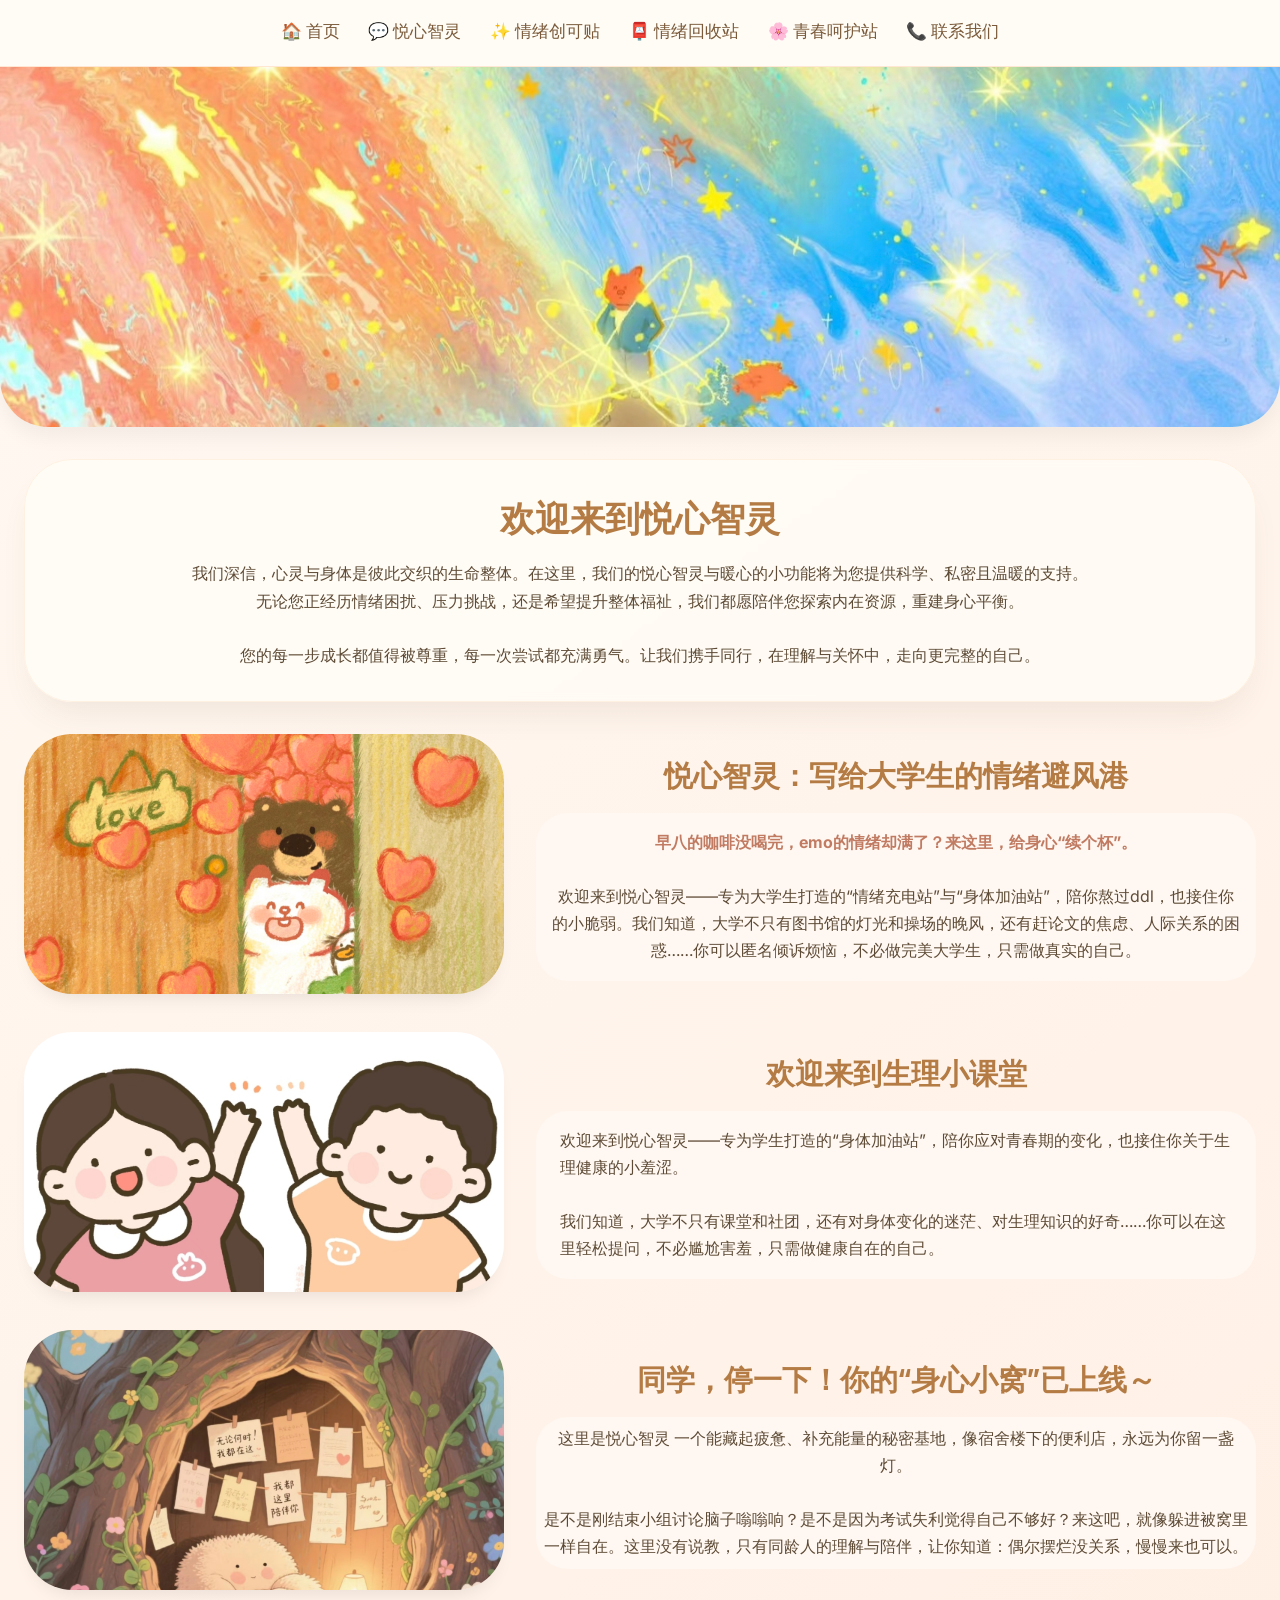
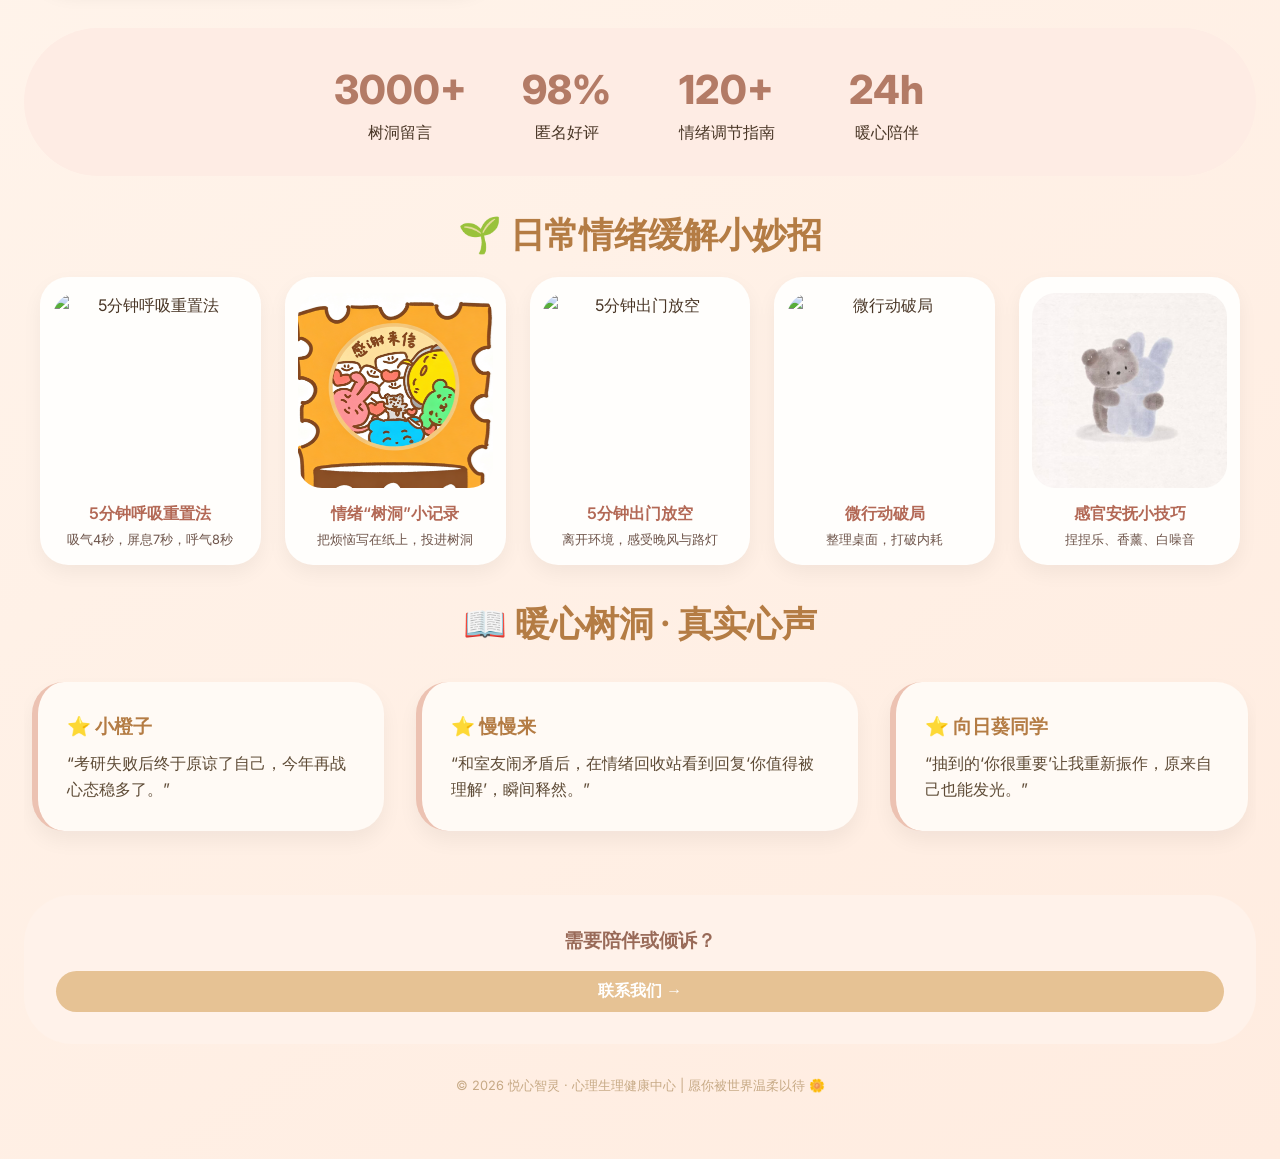
==== commit cc82a5fb: "Add files via upload" ====
--- a/index.html
+++ b/index.html
@@ -3,7 +3,7 @@
 <head>
     <meta charset="UTF-8">
     <meta name="viewport" content="width=device-width, initial-scale=1.0, user-scalable=yes">
-    <title>心屿暖伴 · 安芯智航</title>
+    <title>心屿暖伴 · 悦心智灵</title>
     <link href="https://fonts.googleapis.com/css2?family=Inter:opsz,wght@14..32,300;400;500;600&family=Quicksand:wght@400;500;600&display=swap" rel="stylesheet">
     <style>
         * {
@@ -255,7 +255,7 @@
             color: white;
         }
 
-        /* 安芯智航功能介绍板块 */
+        /* 悦心智灵功能介绍板块 */
         .intro-section {
             background: #fffef9;
             border-radius: 48px;
@@ -312,7 +312,7 @@
             .feature-grid { grid-template-columns: 1fr; }
         }
 
-        /* 安芯智航 聊天窗口 */
+        /* 悦心智灵 聊天窗口 */
         .chat-container {
             background: #fffef9;
             border-radius: 48px;
@@ -949,7 +949,7 @@
 <div class="navbar">
     <div class="nav-left">
         <a onclick="showPage('home')">🏠 首页</a>
-        <a onclick="showPage('mind')">💬 安芯智航</a>
+        <a onclick="showPage('mind')">💬 悦心智灵</a>
         <a onclick="showPage('bandage')">✨ 情绪创可贴</a>
         <a onclick="showPage('recycle')">📮 情绪回收站</a>
         <a onclick="showPage('youth')">🌸 青春呵护站</a>
@@ -969,15 +969,15 @@
     <!-- 首页内容 -->
     <div id="home" class="page active">
         <div class="welcome-card">
-            <div class="main-title">欢迎来到安芯智航</div>
-            <div class="content-text">我们深信，心灵与身体是彼此交织的生命整体。在这里，我们的安芯智航与暖心的小功能将为您提供科学、私密且温暖的支持。无论您正经历情绪困扰、压力挑战，还是希望提升整体福祉，我们都愿陪伴您探索内在资源，重建身心平衡。<br><br>您的每一步成长都值得被尊重，每一次尝试都充满勇气。让我们携手同行，在理解与关怀中，走向更完整的自己。</div>
+            <div class="main-title">欢迎来到悦心智灵</div>
+            <div class="content-text">我们深信，心灵与身体是彼此交织的生命整体。在这里，我们的悦心智灵与暖心的小功能将为您提供科学、私密且温暖的支持。无论您正经历情绪困扰、压力挑战，还是希望提升整体福祉，我们都愿陪伴您探索内在资源，重建身心平衡。<br><br>您的每一步成长都值得被尊重，每一次尝试都充满勇气。让我们携手同行，在理解与关怀中，走向更完整的自己。</div>
         </div>
 
         <div class="two-col-flex" style="margin-bottom: 2rem;">
             <div class="col-img"><img src="images/避风港.jpg.jpg" alt="情绪避风港"></div>
             <div class="col-text">
-                <div class="main-title" style="font-size: 1.8rem;">安芯智航：写给大学生的情绪避风港</div>
-                <div class="content-text" style="background:#fff8f2; padding:1rem; border-radius:32px;"><strong style="color:#c17b62;">早八的咖啡没喝完，emo的情绪却满了？来这里，给身心“续个杯”。</strong><br><br>欢迎来到安芯智航——专为大学生打造的“情绪充电站”与“身体加油站”，陪你熬过ddl，也接住你的小脆弱。我们知道，大学不只有图书馆的灯光和操场的晚风，还有赶论文的焦虑、人际关系的困惑……你可以匿名倾诉烦恼，不必做完美大学生，只需做真实的自己。</div>
+                <div class="main-title" style="font-size: 1.8rem;">悦心智灵：写给大学生的情绪避风港</div>
+                <div class="content-text" style="background:#fff8f2; padding:1rem; border-radius:32px;"><strong style="color:#c17b62;">早八的咖啡没喝完，emo的情绪却满了？来这里，给身心“续个杯”。</strong><br><br>欢迎来到悦心智灵——专为大学生打造的“情绪充电站”与“身体加油站”，陪你熬过ddl，也接住你的小脆弱。我们知道，大学不只有图书馆的灯光和操场的晚风，还有赶论文的焦虑、人际关系的困惑……你可以匿名倾诉烦恼，不必做完美大学生，只需做真实的自己。</div>
             </div>
         </div>
 
@@ -988,7 +988,7 @@
             <div class="col-text">
                 <div class="main-title" style="font-size: 1.8rem;">欢迎来到生理小课堂</div>
                 <div class="physiology-text">
-                    欢迎来到安芯智航——专为学生打造的“身体加油站”，陪你应对青春期的变化，也接住你关于生理健康的小羞涩。<br><br>
+                    欢迎来到悦心智灵——专为学生打造的“身体加油站”，陪你应对青春期的变化，也接住你关于生理健康的小羞涩。<br><br>
                     我们知道，大学不只有课堂和社团，还有对身体变化的迷茫、对生理知识的好奇……你可以在这里轻松提问，不必尴尬害羞，只需做健康自在的自己。
                 </div>
             </div>
@@ -998,7 +998,7 @@
             <div class="col-img"><img src="images/暖心小窝.jpg.jpg" alt="身心小窝"></div>
             <div class="col-text">
                 <div class="main-title" style="font-size: 1.8rem;">同学，停一下！你的“身心小窝”已上线～</div>
-                <div class="content-text" style="background:#fff8f2; padding:0.5rem; border-radius:32px;">这里是安芯智航 一个能藏起疲惫、补充能量的秘密基地，像宿舍楼下的便利店，永远为你留一盏灯。<br><br>是不是刚结束小组讨论脑子嗡嗡响？是不是因为考试失利觉得自己不够好？来这吧，就像躲进被窝里一样自在。这里没有说教，只有同龄人的理解与陪伴，让你知道：偶尔摆烂没关系，慢慢来也可以。</div>
+                <div class="content-text" style="background:#fff8f2; padding:0.5rem; border-radius:32px;">这里是悦心智灵 一个能藏起疲惫、补充能量的秘密基地，像宿舍楼下的便利店，永远为你留一盏灯。<br><br>是不是刚结束小组讨论脑子嗡嗡响？是不是因为考试失利觉得自己不够好？来这吧，就像躲进被窝里一样自在。这里没有说教，只有同龄人的理解与陪伴，让你知道：偶尔摆烂没关系，慢慢来也可以。</div>
             </div>
         </div>
 
@@ -1138,18 +1138,18 @@
         </div>
     </div>
 
-    <!-- 安芯智航页面 -->
+    <!-- 悦心智灵页面 -->
     <div id="mind" class="page">
         <div class="chat-container">
             <div class="chat-header">
                 <div class="chat-avatar">🧸</div>
                 <div>
-                    <h3>安芯智航 · 为你定制的温柔陪伴</h3>
+                    <h3>悦心智灵 · 为你定制的温柔陪伴</h3>
                     <p>心理·生理知识｜方法建议｜暖心陪伴</p>
                 </div>
             </div>
             <div class="chat-messages" id="chatMessages">
-                <div class="message bot"><div class="bubble">🌱 嗨～ 我是安芯智航，你的心灵树洞+健康助手。可以和我聊聊情绪、压力，或问“焦虑怎么办”“失眠怎么改善”，我会给你温柔的方法和建议 💌</div></div>
+                <div class="message bot"><div class="bubble">🌱 嗨～ 我是悦心智灵，你的心灵树洞+健康助手。可以和我聊聊情绪、压力，或问“焦虑怎么办”“失眠怎么改善”，我会给你温柔的方法和建议 💌</div></div>
             </div>
             <div class="chat-input-area">
                 <input type="text" id="userInput" placeholder="说些什么吧，我会认真听..." autocomplete="off">
@@ -1263,7 +1263,7 @@
             </div>
         </div>
     </div>
-<footer>© 2026 安芯智航 · 心理生理健康中心 | 愿你被世界温柔以待 🌼</footer>
+<footer>© 2026 悦心智灵 · 心理生理健康中心 | 愿你被世界温柔以待 🌼</footer>
 
 <script src="https://cdn.jsdelivr.net/npm/canvas-confetti@1.6.0/dist/confetti.browser.min.js"></script>
 <script>
@@ -1285,7 +1285,7 @@
         items[current].classList.add('active');
     }, 5000);
 
-    // 安芯智航 聊天智能体（流式）
+    // 悦心智灵 聊天智能体（流式）
     const chatMessagesDiv = document.getElementById('chatMessages');
     const userInput = document.getElementById('userInput');
     const sendBtn = document.getElementById('sendBtn');
@@ -1424,7 +1424,7 @@
         const thinkingDiv = document.createElement('div');
         thinkingDiv.id = thinkingId;
         thinkingDiv.className = 'message bot';
-        thinkingDiv.innerHTML = `<div class="bubble">🤔 安芯智航正在思考...</div>`;
+        thinkingDiv.innerHTML = `<div class="bubble">🤔 悦心智灵正在思考...</div>`;
         chatMessagesDiv.appendChild(thinkingDiv);
         chatMessagesDiv.scrollTop = chatMessagesDiv.scrollHeight;
         try {
@@ -1506,7 +1506,7 @@
                 const parsedReply = parseMarkdownImages(cleanedReply);
                 addMessage(parsedReply, false);
             } else {
-                addMessage("安芯智航暂时无法回答，请稍后再试～", false);
+                addMessage("悦心智灵暂时无法回答，请稍后再试～", false);
             }
             chatMessagesDiv.scrollTop = chatMessagesDiv.scrollHeight;
             return fullReply;
